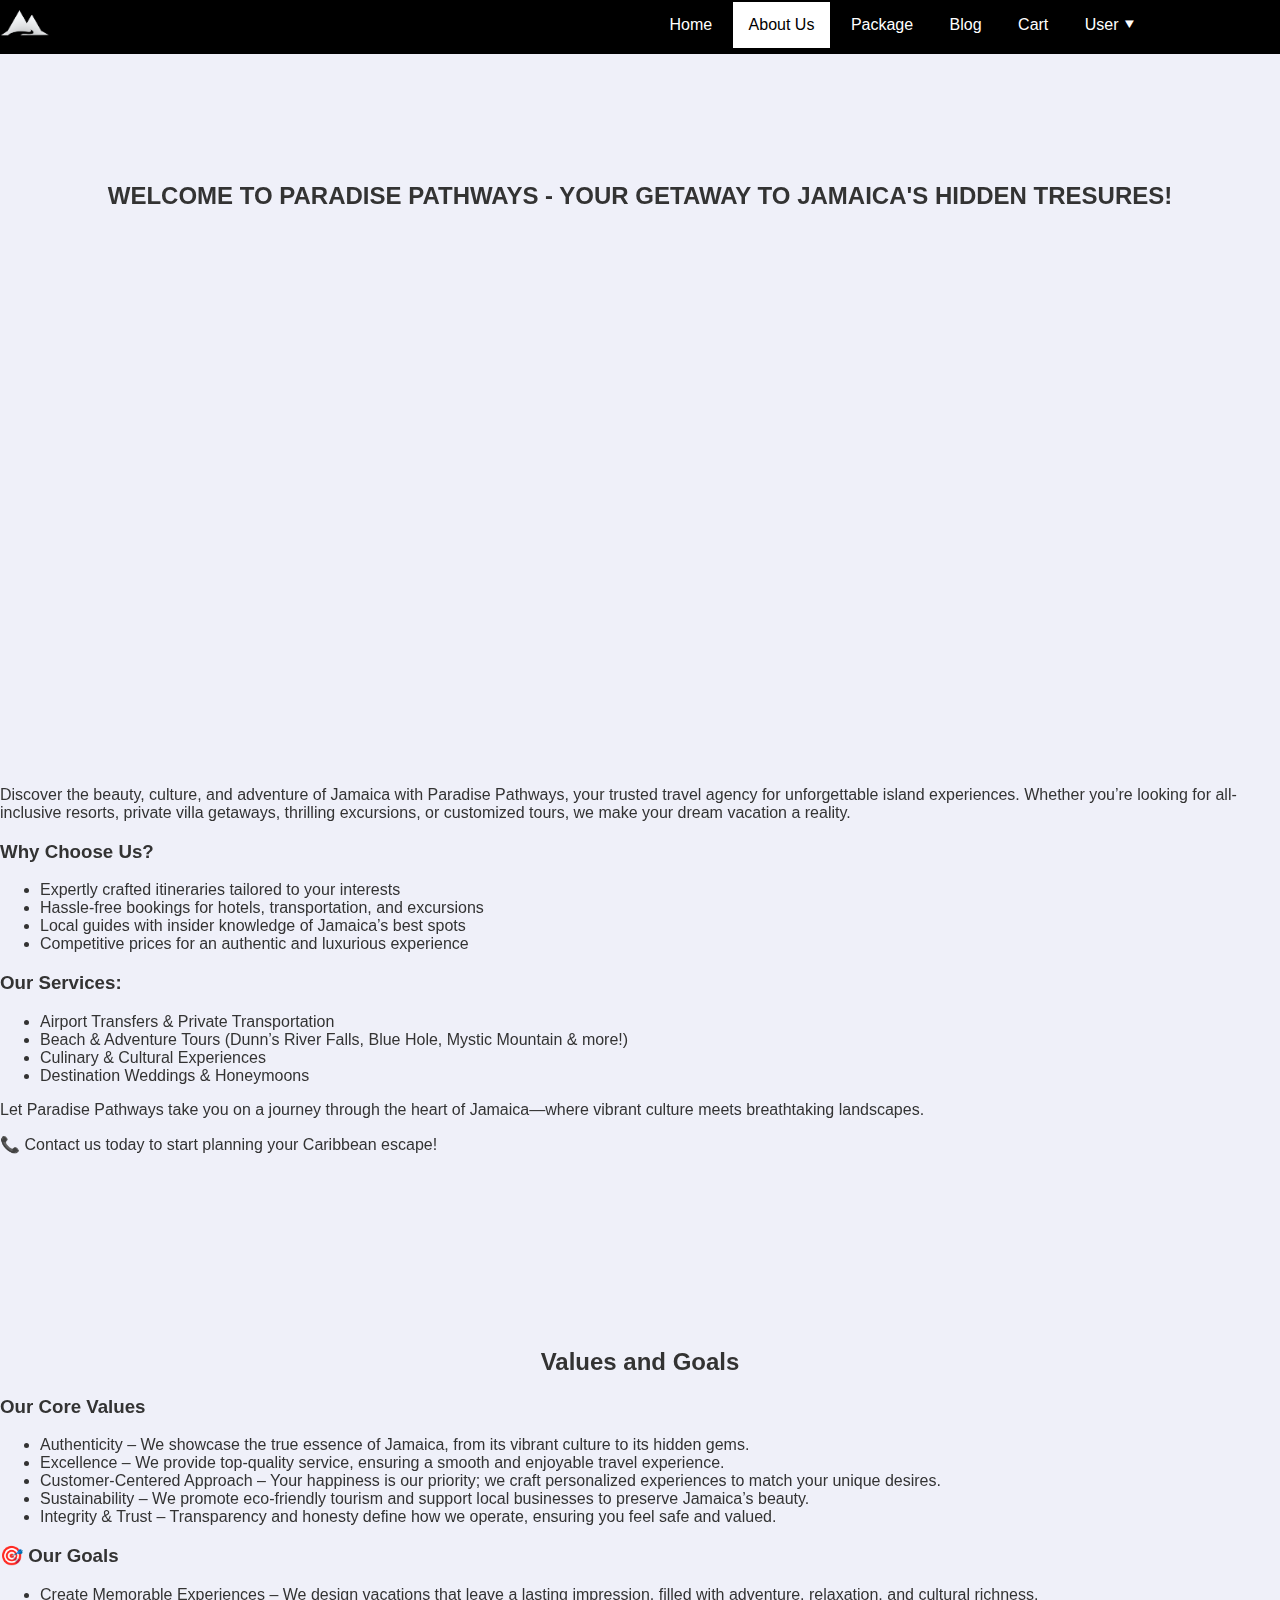
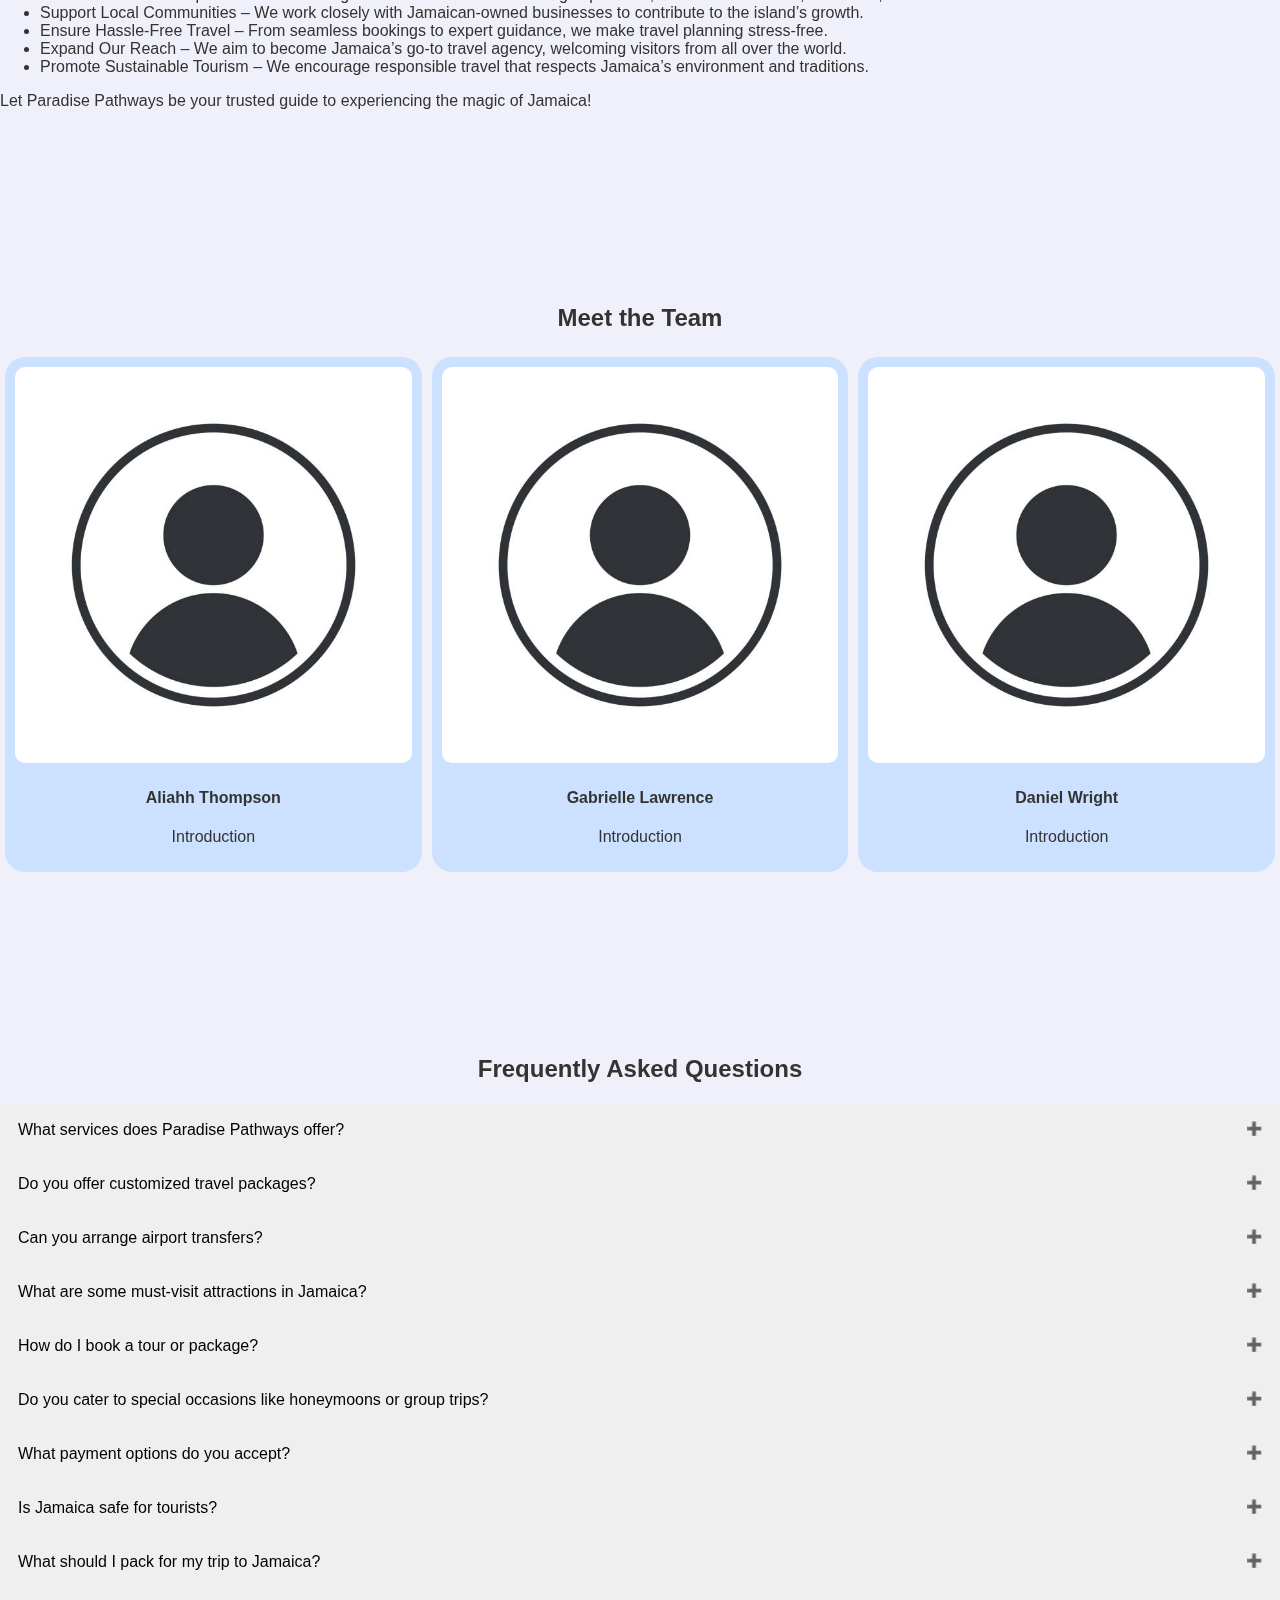
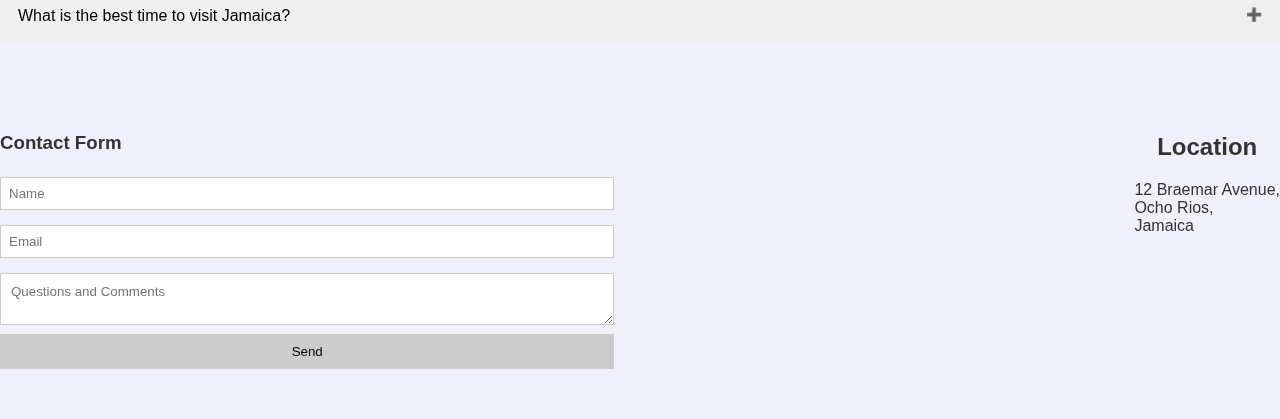
==== about.html @ 6d50ff4e "content on all pages, updated navbar, pages are interavtive with window size" ====
<!DOCTYPE html>
<html>
    <head>
        <meta charset="UTF-8">
        <meta name="viewport" 
            content="width=device-width, initial-scale=1.0">
            <link rel="stylesheet" href="style.css">
       <title>Paradise Pathways</title> 
       <link rel="icon" href="img/icon.png">
    </head>

    <body>
        <script src="script.js"></script>
        <header>
            <!--header containing logo, navbar and dropdown menu for user options-->
            <div class="navtop">
                <div class="logo">
                    <a href="index.html"><img src="img/Paradise Pathways Logo.png" width="50px"></a>
                </div>
                <button class="menu-btn">&#8801;</button>

                <nav class="navbar" id="barNav">
                    <ul class="nav-links">
                        <li><a href="index.html">Home</a></li>
                        <li><a class="current" href="about.html">About Us</a></li>
                        <li><a href="package.html">Package</a></li>
                        <li><a href="blog.html">Blog</a></li>
                        <li><a href="cart.html">Cart</a></li>
                        
                        <li><div class="dropdown">
                                <button class="dropbtn">User &#11206;</button>
                            <div class="dropdown-content">
                                <a href="sign-up.html">Sign In</a>
                                <a href="login.html">Log In</a> 
                            </div>
                        </li> 
                    </ul>
                </nav>
            </div>  
        </header>
        <main class="about-content">
            <section class="intro">
                <h2>WELCOME TO PARADISE PATHWAYS - YOUR GETAWAY TO JAMAICA'S HIDDEN TRESURES!</h2>
                
                <div class="video-background">
                    <iframe 
                        src="https://www.youtube.com/embed/zqmk7B_bLt4?autoplay=1&mute=1&loop=1&playlist=zqmk7B_bLt4" 
                        frameborder="0"
                        allow="autoplay">
                    </iframe>
                </div>
                
                <div class="about">
                        <p>Discover the beauty, culture, and adventure of Jamaica with Paradise Pathways, 
                            your trusted travel agency for unforgettable island experiences. 
                            Whether you’re looking for all-inclusive resorts, private villa 
                            getaways, thrilling excursions, or customized tours, we make your 
                            dream vacation a reality.</p>

                        <h3>Why Choose Us?</h3>
                        <ul>
                            <li>Expertly crafted itineraries tailored to your interests</li>
                            <li>Hassle-free bookings for hotels, transportation, and excursions</li>
                            <li>Local guides with insider knowledge of Jamaica’s best spots</li>
                            <li>Competitive prices for an authentic and luxurious experience</li>
                        </ul>

                        <h3>Our Services:</h3>
                        <ul>
                            <li>Airport Transfers & Private Transportation</li>
                            <li>Beach & Adventure Tours (Dunn’s River Falls, Blue Hole, Mystic Mountain & more!)</li>
                            <li>Culinary & Cultural Experiences</li>
                            <li>Destination Weddings & Honeymoons</li>
                        </ul>
                        
                        <p>Let Paradise Pathways take you on a journey through the heart of Jamaica—where vibrant 
                            culture meets breathtaking landscapes.</p>
                        
                        <p>📞 Contact us today to start planning your Caribbean escape!</p>
                </div> 
            </section>

            <section class="values">
                <div class="title">
                    <h2>Values and Goals</h2>
                </div>
                <div class="val-goals">
                        <h3>Our Core Values</h3>
                        <ul>
                            <li>Authenticity – We showcase the true essence of Jamaica, from its vibrant culture to its hidden gems.</li>
                            <li>Excellence – We provide top-quality service, ensuring a smooth and enjoyable travel experience.</li>
                            <li>Customer-Centered Approach – Your happiness is our priority; we craft personalized experiences to match your unique desires.</li>
                            <li>Sustainability – We promote eco-friendly tourism and support local businesses to preserve Jamaica’s beauty.</li>
                            <li>Integrity & Trust – Transparency and honesty define how we operate, ensuring you feel safe and valued.</li>
                        </ul>

                        <h3>🎯 Our Goals</h3>
                        <ul>
                            <li>Create Memorable Experiences – We design vacations that leave a lasting impression, filled with adventure, relaxation, and cultural richness.</li>
                            <li>Support Local Communities – We work closely with Jamaican-owned businesses to contribute to the island’s growth.</li>
                            <li>Ensure Hassle-Free Travel – From seamless bookings to expert guidance, we make travel planning stress-free.</li>
                            <li>Expand Our Reach – We aim to become Jamaica’s go-to travel agency, welcoming visitors from all over the world.</li>
                            <li>Promote Sustainable Tourism – We encourage responsible travel that respects Jamaica’s environment and traditions.</li>
                        </ul>
                        <p>Let Paradise Pathways be your trusted guide to experiencing the magic of Jamaica!</p>        
                </div>
            </section>

            <section class="members">
                <div class="title">
                    <h2>Meet the Team</h2>
                </div>
                <div class="team-members">
                    <div class="member">
                        <img src="img/profile.jpg" alt="Aliahh">
                        <div> 
                            <h4>Aliahh Thompson</h4>
                            <p>Introduction</p>
                        </div>
                    </div>
                    <div class="member">
                        <img src="img/profile.jpg" alt="Gabrielle">
                        <div> 
                            <h4>Gabrielle Lawrence</h4>
                            <p>Introduction</p>
                        </div>
                    </div>
                    <div class="member">
                        <img src="img/profile.jpg" alt="Daniel">
                        <div> 
                            <h4>Daniel Wright</h4>
                            <p>Introduction</p>
                        </div>
                    </div>
                </div>
            </section>
           
            <section class="faq">
                <div class="title">
                    <h2>Frequently Asked Questions</h2>
                </div>
                <div>
                    <button class="question">What services does Paradise Pathways offer?</button>
                    <div class="answer">
                        <p>We provide complete travel planning services, including:<br>
                            ✔ Flight & accommodation bookings<br>
                            ✔ Airport transfers & private transportation<br>
                            ✔ Guided tours & excursions<br>
                            ✔ Customized vacation packages<br>
                            ✔ Destination weddings & honeymoon planning
                        </p>
                    </div>
            
                    <button class="question">Do you offer customized travel packages?</button>
                    <div class="answer">
                        <p>Yes! We specialize in personalized itineraries tailored to your interests, budget, and schedule.</p>
                    </div>
            
                    <button class="question">Can you arrange airport transfers?</button>
                    <div class="answer">
                        <p>Absolutely! We offer reliable and comfortable airport transfers to and from your hotel.</p>
                    </div>
                
                    <button class="question">What are some must-visit attractions in Jamaica?</button>
                    <div class="answer">
                        <p>
                            Some of our top recommendations include:<br>
                            🏝 Dunn’s River Falls: Climb the famous waterfall in Ocho Rios.<br>
                            🌊 Blue Hole: A hidden paradise with waterfalls and natural pools.<br>
                            🚠 Mystic Mountain: Adventure park with zip-lining and bobsled rides.<br>
                            🏖 Negril’s Seven Mile Beach: Relax on one of the Caribbean’s best beaches.<br>
                            🍽 Local Food Tours: Taste authentic Jamaican dishes like jerk chicken and patties.

                        </p>
                    </div>
                
                    <button class="question">How do I book a tour or package?</button>
                    <div class="answer">
                        <p>
                            Booking is easy! You can:<br>
                            📞 Call us directly<br>
                            📧 Email us with your request<br>
                            💻 Use our online booking system on our website

                        </p>
                    </div>
                
                    <button class="question">Do you cater to special occasions like honeymoons or group trips?</button>
                    <div class="answer">
                        <p>
                            Yes! Whether it’s a honeymoon, anniversary, family vacation, or a group getaway, 
                            we’ll plan a seamless and unforgettable trip for you.
                        </p>
                    </div>
                
                    <button class="question">What payment options do you accept?</button>
                    <div class="answer">
                        <p>
                            We accept major credit cards, PayPal, and bank transfers. Payment plans may be available for certain bookings.
                        </p>
                    </div>
             
                    <button class="question">Is Jamaica safe for tourists?</button>
                    <div class="answer">
                        <p>
                            Yes, Jamaica is a popular tourist destination with welcoming locals. We prioritize your safety by working with trusted guides, drivers, and accommodations.
                        </p>
                    </div>
                
                    <button class="question">What should I pack for my trip to Jamaica?</button>
                    <div class="answer">
                        <p>
                            🌞 Light, breathable clothing<br>
                            🩴 Comfortable sandals or water shoes for excursions<br>
                            🕶 Sunglasses & sunscreen<br>
                            📸 Camera to capture the beautiful scenery<br>
                            💵 Small cash for local vendors & tips

                        </p>
                    </div>
                
                    <button class="question">What is the best time to visit Jamaica?</button>
                    <div class="answer">
                        <p>
                            Jamaica is great year-round! The peak travel season is from December to April, 
                            with warm, sunny weather. For fewer crowds and better deals, visit between May 
                            and November.
                        </p>
                    </div>
                </div>

            </section>

            <section class="contact">
                <div class="contact-form">
                    <h3>Contact Form</h3>
                    <input type="text" placeholder="Name">
                    <input type="email" placeholder="Email">
                    <textarea placeholder="Questions and Comments"></textarea>
                    <button>Send</button>
                </div>
                
                <div class="title">
                    <h2>Location</h2>
                    <p>12 Braemar Avenue,<br>Ocho Rios,<br>Jamaica</p>
                </div>
            </section>
        </main>
    </body>
</html>
---- style.css ----
*{
    font-family: Arial, sans-serif;
    box-sizing: border-box;
}

h2{
    text-align: center;
}

body{
    background-color: rgb(239, 240, 249);
    color: #333;
    margin: 0;
    padding: 0;
}

.navtop{
    display: flex;
    justify-content: space-between;
    align-items: center;
    background-color: rgb(0, 0, 0);
    height: 6vh;
}

/*navbar*/
.menu-btn{
    display: none; 
}

.navbar{
    display: flex;
    margin-right: 10%;
}

.navbar li{
    display: inline-block;
}

.navbar a {
    float: left;
    font-size: 16px;
    color: white;
    text-align: center;
    padding: 14px 16px;
    text-decoration: none;
}
  
.nav-links a.current{
    background-color: rgb(255, 255, 255);
    color: black;
} 

.dropdown {
    overflow: hidden;
}
  
.dropdown .dropbtn {
    font-size: 16px;  
    border: none;
    outline: none;
    color: white;
    padding: 14px 16px;
    background-color: inherit;
    font-family: inherit;
    margin: 0;
}
  
.navbar a:hover, .dropdown:hover .dropbtn {
    background-color: rgb(255, 255, 255);
    color: black;
}

.dropbtn:hover{
    cursor: pointer;
}
  
.dropdown-content {
    display: none;
    position: absolute;
    background-color: #f9f9f9;
    box-shadow: 0px 8px 16px 0px rgba(0,0,0,0.2);
    z-index: 1;
}
  
.dropdown-content a {
    float: none;
    color: black;
    padding: 12px 16px;
    text-decoration: none;
    display: block;
    text-align: left;
}
  
.dropdown-content a:hover {
    background-color: #ddd;
}
  
.dropdown:hover .dropdown-content {
    display: block;
}

.hero{
    background: url("img/beach.jpg");
    width: 100%;
    height: 94vh;
    background-repeat: no-repeat;
    background-position: center;
    background-size: cover;
    overflow: hidden;
    position: relative;
}
   
.hero-text{
    text-align: center;
    position: absolute;
    top: 50%;
    left: 50%;
    transform: translate(-50%,-50%);
    color: rgb(255, 254, 234);
    background: rgba(0, 0, 0, 0.3);
    border-radius: 20px;
    padding: 50px 50px;
    box-shadow: 0 4px 8px 0 rgba(0, 0, 0, 0.2) , 0 6px 20px 0 rgba(0, 0, 0, 0.19);
    backdrop-filter: blur(3px);
}

.btn{
    font-size: 16px;
    border: none;
    border-radius: 5px;
    padding: 10px 16px;
    cursor: pointer;
    background-color: rgb(255, 221, 0);
    color: rgb(0, 0, 0);
    box-shadow: 0 6px #a27464;
}

.btn:active{
    background-color: #eca520;
    box-shadow: 0 5px #3d495b;
    transform: translateY(4px);
}

section{
    margin-top: 10%;
    padding-bottom: 50px;

}


.feature-image{
    position: relative;
}

.feature-desc{
    position: absolute;
    bottom: 5%;
    left: 10%;
    color: rgb(255, 254, 234);
    background: rgba(0, 0, 0, 0.5);
    border-radius: 20px;
    padding: 50px 50px;
    box-shadow: 0 4px 8px 0 rgba(0, 0, 0, 0.2) , 0 6px 20px 0 rgba(0, 0, 0, 0.19);
    backdrop-filter: blur(3px);
}


/* Slideshow container */
.slide{
    position: relative;
}

.package-img{
    overflow: hidden;
}

.prev, .next {
  cursor: pointer;
  position: absolute;
  top: 50%;
  width: auto;
  padding: 16px;
  margin-top: -22px;
  color: white;
  font-weight: bold;
  font-size: 18px;
  transition: 0.2s ease;
  border-radius: 0 3px 3px 0;
  user-select: none;
}

.next {
  right: 0;
  border-radius: 3px 0 0 3px;
}

.prev:hover, .next:hover {
  background-color: rgba(0,0,0,0.8);
}

.desc {
  color: #f2f2f2;
  font-size: 16px;
  position: absolute;
  bottom: 20%;
  width: 100%;
  background-color: rgba(0, 0, 0, 0.3);
  backdrop-filter: blur(3px);
  padding: 10px 10px;
  text-align: center;
}

.numbertext {
  color: #ffffff;
  font-size: 20px;
  padding: 8px 12px;
  position: absolute;
  top: 10%;
}

.dot {
  cursor: pointer;
  height: 15px;
  width: 15px;
  margin: 0 2px;
  background-color: #bbb;
  border-radius: 50%;
  display: inline-block;
  transition: background-color 0.6s ease;
}

.dot:hover {
  background-color: #717171;
}

.explore-more{
    float: right;
    padding-right: 5%;
}

footer{
    background-color: black;
    color: white;
}

.topfooter{
    display: flex;
    justify-content: space-around;
    padding: 10px 10px;
}

.social-media h3{
    text-align: center;
}
.social-media img{
    padding: 5px 5px;
}

.copyright{
    padding: 10px 10px;
    text-align: center;
    width: 100%;
    border:1px solid rgb(85, 85, 85);
}

.fade {
  animation-name: fade;
  animation-duration: 1.5s;
}

.video-background {
    position: relative;
    top: 0;
    left: 0;
    width: 100vw;
    height: 60vh;
    overflow: hidden;
    z-index: -1;
}

.video-background iframe {
    position: absolute;
    top: 50%;
    left: 50%;
    width: 100vw;
    height: 56.25vw; /* 16:9 aspect ratio */
    min-height: 100vh;
    min-width: 177.77vh;
    transform: translate(-50%, -50%);
    pointer-events: none; /* Prevent user interaction */
}

.question {
    font-size: 16px;
    background-color: none;
    color: #000000;
    cursor: pointer;
    padding: 18px;
    width: 100%;
    text-align: left;
    border: none;
    outline: none;
    transition: 0.4s;
}

.question.active, .question:hover {
    background-color: #dddbdb;
}

.question:after {
    content: '\02795'; 
    font-size: 13px;
    float: right;
    margin-left: 5px;
}

.question.active:after {
content: "\2796";
}

.answer {
    background-color: white;
    font-size: 16px;
    max-height: 0;
    overflow: hidden;
    transition: max-height 0.3s ease-out;
    padding: 0 18px;
}

.answer.open {
    max-height: 300px;
    padding: 18px;
}

.team-members{
    display: flex;
    justify-content: space-between;
}

.member {
    background: #cce0ff;
    padding: 10px;
    margin: 5px;
    text-align: center;
    border-radius: 20px;
}

.member img {
    width: 100%;
    border-radius: 10px;
}

.contact {
    display: flex;
    justify-content: space-between;
    margin-top: 20px;
}

.contact-form, .location {
    width: 48%;
}

.contact-form input, .contact-form textarea {
    width: 100%;
    margin: 5px 0;
    padding: 10px;
    border: 1px solid #ccc;
}

.contact-form button {
    width: 100%;
    padding: 10px;
    background: #ccc;
    border: none;
    cursor: pointer;
}

.search {
    text-align: center;
    padding: 20px;
}

.search input {
    width: 60%;
    padding: 10px;
}

.content {
    display: flex;
    width: 80%;
    margin: 20px auto;
}

.content1 {
    display: flex;
    width: 90%;
    margin: 20px auto;
}

.sort {
    width: 20%;
    background: #fff;
    padding: 20px;
}

.sort ul {
    list-style: none;
    padding: 0;
}

.sort ul li {
    margin: 10px 0;
}

.packages {
    width: 80%;
    padding: 20px;
}

.packages1 {
    width: 60%;
    padding: 20px;
}

.package-grid {
    display: grid;
    grid-template-columns: repeat(3, 1fr);
    gap: 20px;
    padding: 20px 0;
}

.package-grid1 {
    display: grid;
    grid-template-columns: repeat(2, 1fr);
    gap: 20px;
}

.package-item {
    background: #cce0ff;
    padding: 10px;
    text-align: center;
}

.package-item img {
    width: 100%;
    max-width: 150px;
}

.cart {
    width: 20%;
    background: #fff;
    padding: 20px;
}

.cart ul {
    list-style: none;
    padding: 0;
}

.cart ul li {
    margin: 10px 0;
}

.cart p {
    font-weight: bold;
    margin: 5px 0;
}

.tabs {
    display: flex;
    border-bottom: 2px solid #ccc;
    margin-bottom: 10px;
}

.tabs a {
    padding: 10px 20px;
    text-decoration: none;
    color: #000;
    font-weight: bold;
    border: 1px solid #ccc;
    border-bottom: none;
    background: #eee;
}

.tabs a.active {
    background: #fff;
    border-top: 3px solid #000;
}

/* Cart Table */
.cart table {
    width: 100%;
    border-collapse: collapse;
    background: #fff;
}

.cart th, .cart td {
    padding: 15px;
    text-align: left;
    border: 1px solid #ddd;
}

.cart img {
    width: 80px;
    height: auto;
    border: 2px solid #000;
}

.qty-btn {
    background: #ccc;
    border: none;
    padding: 5px 10px;
    cursor: pointer;
}

/* Remove Button */
.remove-btn {
    background: #ff5b5b;
    color: white;
    border: none;
    padding: 8px;
    cursor: pointer;
}

.remove-btn:hover {
    background: #cc0000;
}

/* Recommended Products */
.recommended {
    background: #cce0ff;
    padding: 20px;
    margin-top: 20px;
}

.recommended-items {
    display: flex;
    gap: 10px;
}

.recommended-items img {
    width: 100px;
    border: 2px solid #000;
}

/* Checkout Section */
.checkout {
    text-align: right;
    margin-top: 20px;
}

.checkout-btn {
    padding: 10px 20px;
    background: #008CBA;
    color: white;
    border: none;
    cursor: pointer;
}

.checkout-btn:hover {
    background: #005f7b;
}

/* Past Purchases */
.past-purchases {
    background: #ddd;
    padding: 20px;
    margin-top: 20px;
}

/* Billing Section */
.billing {
    display: flex;
    justify-content: space-between;
    background: #fff;
    padding: 20px;
    margin-top: 20px;
}

.billing-info, .payment-method {
    width: 48%;
}

.billing-info input, .payment-method input {
    display: block;
    width: 100%;
    padding: 8px;
    margin: 5px 0;
}

.payment-options {
    display: flex;
    gap: 10px;
    margin: 10px 0;
}

/* Continue Button */
.continue-btn {
    padding: 10px 20px;
    background: #28a745;
    color: white;
    border: none;
    cursor: pointer;
    margin-top: 10px;
}

.continue-btn:hover {
    background: #1e7a33;
}

.form-container {
    background: white;
    padding: 20px;
    border: 2px solid #ccc;
    width: 300px;
    margin-bottom: 20px;
}

.form-container h3 {
    margin-top: 0;
}

/* Form Inputs */
input[type="text"], 
input[type="email"], 
input[type="password"] {
    width: 100%;
    padding: 8px;
    margin: 5px 0 10px;
    border: 1px solid #ccc;
}

/* Forgot Password Link */
.forgot-link {
    display: block;
    margin-bottom: 10px;
    font-size: 14px;
    color: #007BFF;
    text-decoration: none;
}

.forgot-link:hover {
    text-decoration: underline;
}

/* Remember Me */
.remember-me {
    display: flex;
    align-items: center;
    margin-bottom: 10px;
}

.remember-me input {
    margin-right: 5px;
}

/* Button */
.form-button {
    width: 100%;
    padding: 8px;
    background: #007BFF;
    color: white;
    border: none;
    cursor: pointer;
}

.form-button:hover {
    background: #0056b3;
}

/* Name Fields */
.name-fields {
    display: flex;
    justify-content: space-between;
}

.name-fields div {
    width: 48%;
}

/* Terms and Conditions */
.terms {
    font-size: 12px;
    margin: 10px 0;
}

.terms a {
    color: #007BFF;
    text-decoration: none;
}

.terms a:hover {
    text-decoration: underline;
}

  
@media(min-width:1000px){
    .top-packages {
    display: flex;
    flex-direction: column;
    justify-content: center; 
    align-items: center;
    overflow: hidden; 
}

.package-img {
    max-height: 95vh; 
    width: auto; 
    border-radius: 2.5%;
}
}
@media(max-width: 650px){
    .hero-text, .feature-desc{
        padding: 20px 10px;
    }

    .nav-links{
        display: none;
        flex-direction: column;
        position: absolute;
        background-color: black;
        padding: 0;
        left: 0;
        width: 100%;
        text-align: center;
        z-index: 1;
    }

    .dropdown-content{
        width: 100%;
    }

    .nav-links a, .nav-links a:hover, .nav-links button {
        float: none;
        width: 100%;
        display: block;
        text-align: left;
    }

    
    .nav-links.active{
        display: flex;
        
    }

    .nav-links li{
        display: block;
        padding: 5px 0;
    }

    .menu-btn{
        position: absolute;
        right: 0;
        top: 0;
        display: block;
        background: none;
        border: none;
        color: white;
        font-size: 30px;
        cursor: pointer;  
    }

    .team-members {
        flex-direction: column;
        align-items: center;
    }
    .contact {
        flex-direction: column;
        align-items: center;
    }
    
    .content, .content1 {
        flex-direction: column;
    }
    .sort, .cart {
        width: 100%;
    }
    .packages, .packages1 {
        width: 100%;
    }
    .package-grid, .package-grid1 {
        grid-template-columns: repeat(2, 1fr);
    }

    .cart table {
        display: block;
        overflow-x: auto;
    }

    .billing {
        flex-direction: column;
    }

    .billing-info, .payment-method {
        width: 100%;
    }

}

@keyframes fade{
    from{opacity: .5;}
    to{opacity: 1;}
}
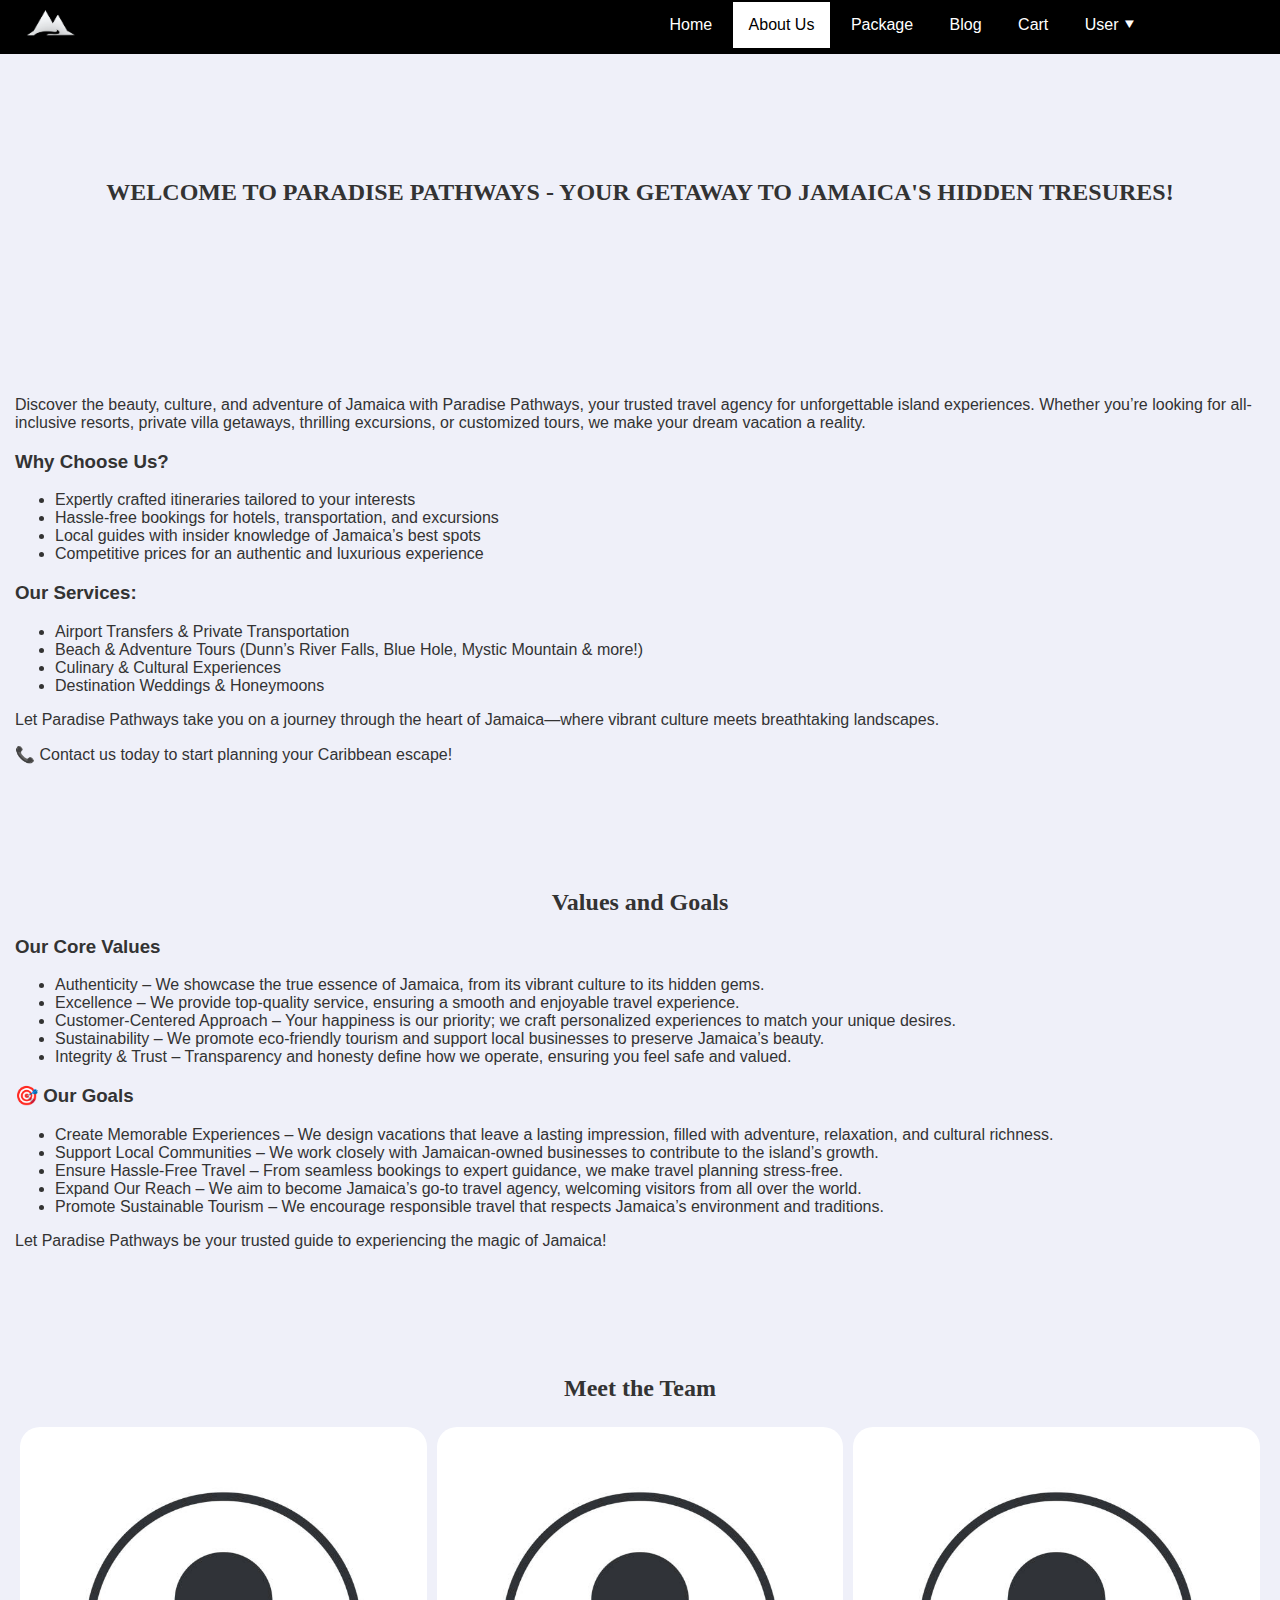
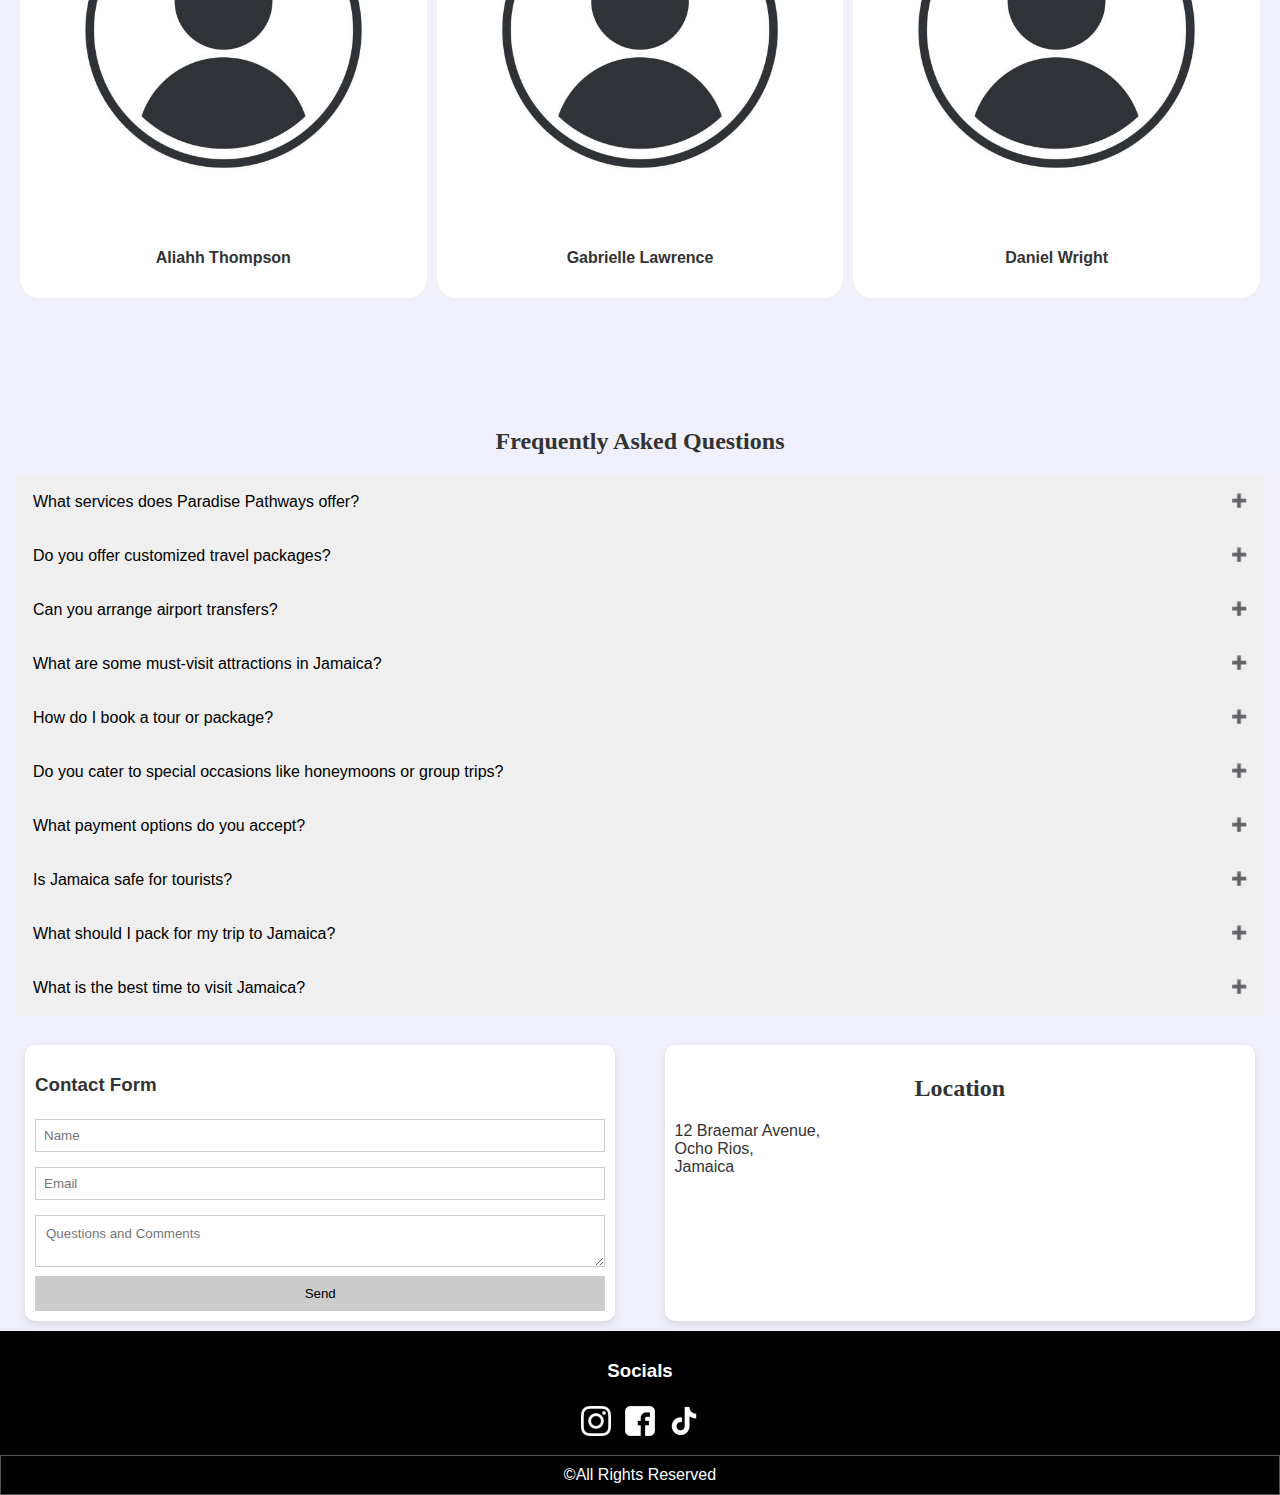
==== commit 0e6a53fd: "refined pages and added tables" ====
--- a/about.html
+++ b/about.html
@@ -43,11 +43,9 @@
                 <h2>WELCOME TO PARADISE PATHWAYS - YOUR GETAWAY TO JAMAICA'S HIDDEN TRESURES!</h2>
                 
                 <div class="video-background">
-                    <iframe 
-                        src="https://www.youtube.com/embed/zqmk7B_bLt4?autoplay=1&mute=1&loop=1&playlist=zqmk7B_bLt4" 
-                        frameborder="0"
-                        allow="autoplay">
-                    </iframe>
+                    <video width="100%" height="auto" autoplay muted>
+                        <source src="img/Guide.mp4" type="video/mp4">
+                    </video>
                 </div>
                 
                 <div class="about">
@@ -115,21 +113,18 @@
                         <img src="img/profile.jpg" alt="Aliahh">
                         <div> 
                             <h4>Aliahh Thompson</h4>
-                            <p>Introduction</p>
                         </div>
                     </div>
                     <div class="member">
                         <img src="img/profile.jpg" alt="Gabrielle">
                         <div> 
                             <h4>Gabrielle Lawrence</h4>
-                            <p>Introduction</p>
                         </div>
                     </div>
                     <div class="member">
                         <img src="img/profile.jpg" alt="Daniel">
                         <div> 
                             <h4>Daniel Wright</h4>
-                            <p>Introduction</p>
                         </div>
                     </div>
                 </div>
@@ -240,11 +235,23 @@
                     <button>Send</button>
                 </div>
                 
-                <div class="title">
+                <div class="location">
                     <h2>Location</h2>
                     <p>12 Braemar Avenue,<br>Ocho Rios,<br>Jamaica</p>
                 </div>
             </section>
         </main>
+        <footer>
+            <div class="topfooter">
+                <div class="social-media">
+                    <h3>Socials</h3>
+                    <a href="https://www.instagram.com/"><img src="img/insta.png" alt="Instagram"></a>
+                    <a href="https://www.facebook.com/"><img src="img/fb.png" alt="Facebook"></a>
+                    <a href="https://www.tiktok.com/"><img src="img/tt.png" alt="Tiktok"></a> 
+                </div>
+            </div>
+    
+            <div class="copyright"> &copy;All Rights Reserved</div>
+        </footer>
     </body>
 </html>--- a/style.css
+++ b/style.css
@@ -3,8 +3,9 @@
     box-sizing: border-box;
 }
 
-h2{
-    text-align: center;
+h1,h2{
+    text-align: center;
+    font-family: Georgia, 'Times New Roman', Times, serif;
 }
 
 body{
@@ -14,6 +15,10 @@
     padding: 0;
 }
 
+.logo{
+    margin-left: 2%;
+}
+
 .navtop{
     display: flex;
     justify-content: space-between;
@@ -45,7 +50,7 @@
     text-decoration: none;
 }
   
-.nav-links a.current{
+.nav-links a.current {
     background-color: rgb(255, 255, 255);
     color: black;
 } 
@@ -125,10 +130,11 @@
 }
 
 .btn{
-    font-size: 16px;
+    font-size: 12px;
+    font-weight: bold;
     border: none;
     border-radius: 5px;
-    padding: 10px 16px;
+    padding: 10px 10px;
     cursor: pointer;
     background-color: rgb(255, 221, 0);
     color: rgb(0, 0, 0);
@@ -143,27 +149,28 @@
 
 section{
     margin-top: 10%;
-    padding-bottom: 50px;
-
-}
-
+}
+
+.featured{
+    position: relative;
+}
 
 .feature-image{
-    position: relative;
+    width: 100%;
 }
 
 .feature-desc{
     position: absolute;
+    text-align: center;
     bottom: 5%;
     left: 10%;
     color: rgb(255, 254, 234);
     background: rgba(0, 0, 0, 0.5);
     border-radius: 20px;
-    padding: 50px 50px;
+    padding: 10px 10px;
     box-shadow: 0 4px 8px 0 rgba(0, 0, 0, 0.2) , 0 6px 20px 0 rgba(0, 0, 0, 0.19);
     backdrop-filter: blur(3px);
 }
-
 
 /* Slideshow container */
 .slide{
@@ -233,9 +240,20 @@
   background-color: #717171;
 }
 
-.explore-more{
-    float: right;
-    padding-right: 5%;
+.testimonial{
+    display: grid;
+    grid-template-columns: repeat(auto-fit, minmax(280px, 1fr));
+    gap: 20px;
+    padding: 40px;
+    justify-content: center;
+}
+
+.testimonial p{
+    background: white;
+    border-radius: 12px;
+    overflow: hidden;
+    box-shadow: 0 4px 8px rgba(0, 0, 0, 0.1);
+    padding: 15px 10px;
 }
 
 footer{
@@ -268,26 +286,13 @@
   animation-duration: 1.5s;
 }
 
-.video-background {
-    position: relative;
-    top: 0;
-    left: 0;
-    width: 100vw;
-    height: 60vh;
-    overflow: hidden;
-    z-index: -1;
-}
-
-.video-background iframe {
-    position: absolute;
-    top: 50%;
-    left: 50%;
-    width: 100vw;
-    height: 56.25vw; /* 16:9 aspect ratio */
-    min-height: 100vh;
-    min-width: 177.77vh;
-    transform: translate(-50%, -50%);
-    pointer-events: none; /* Prevent user interaction */
+.about-content{
+    margin-left: 15px;
+    margin-right: 15px;
+}
+
+.intro video{
+    border-radius: 20px;
 }
 
 .question {
@@ -315,7 +320,7 @@
 }
 
 .question.active:after {
-content: "\2796";
+    content: "\2796";
 }
 
 .answer {
@@ -338,7 +343,7 @@
 }
 
 .member {
-    background: #cce0ff;
+    background: #ffffff;
     padding: 10px;
     margin: 5px;
     text-align: center;
@@ -354,10 +359,15 @@
     display: flex;
     justify-content: space-between;
     margin-top: 20px;
+    padding: 10px 10px;
 }
 
 .contact-form, .location {
     width: 48%;
+    background-color: white;
+    padding: 10px 10px;
+    border-radius: 10px;
+    box-shadow: 0 4px 8px rgba(0, 0, 0, 0.1);
 }
 
 .contact-form input, .contact-form textarea {
@@ -373,239 +383,6 @@
     background: #ccc;
     border: none;
     cursor: pointer;
-}
-
-.search {
-    text-align: center;
-    padding: 20px;
-}
-
-.search input {
-    width: 60%;
-    padding: 10px;
-}
-
-.content {
-    display: flex;
-    width: 80%;
-    margin: 20px auto;
-}
-
-.content1 {
-    display: flex;
-    width: 90%;
-    margin: 20px auto;
-}
-
-.sort {
-    width: 20%;
-    background: #fff;
-    padding: 20px;
-}
-
-.sort ul {
-    list-style: none;
-    padding: 0;
-}
-
-.sort ul li {
-    margin: 10px 0;
-}
-
-.packages {
-    width: 80%;
-    padding: 20px;
-}
-
-.packages1 {
-    width: 60%;
-    padding: 20px;
-}
-
-.package-grid {
-    display: grid;
-    grid-template-columns: repeat(3, 1fr);
-    gap: 20px;
-    padding: 20px 0;
-}
-
-.package-grid1 {
-    display: grid;
-    grid-template-columns: repeat(2, 1fr);
-    gap: 20px;
-}
-
-.package-item {
-    background: #cce0ff;
-    padding: 10px;
-    text-align: center;
-}
-
-.package-item img {
-    width: 100%;
-    max-width: 150px;
-}
-
-.cart {
-    width: 20%;
-    background: #fff;
-    padding: 20px;
-}
-
-.cart ul {
-    list-style: none;
-    padding: 0;
-}
-
-.cart ul li {
-    margin: 10px 0;
-}
-
-.cart p {
-    font-weight: bold;
-    margin: 5px 0;
-}
-
-.tabs {
-    display: flex;
-    border-bottom: 2px solid #ccc;
-    margin-bottom: 10px;
-}
-
-.tabs a {
-    padding: 10px 20px;
-    text-decoration: none;
-    color: #000;
-    font-weight: bold;
-    border: 1px solid #ccc;
-    border-bottom: none;
-    background: #eee;
-}
-
-.tabs a.active {
-    background: #fff;
-    border-top: 3px solid #000;
-}
-
-/* Cart Table */
-.cart table {
-    width: 100%;
-    border-collapse: collapse;
-    background: #fff;
-}
-
-.cart th, .cart td {
-    padding: 15px;
-    text-align: left;
-    border: 1px solid #ddd;
-}
-
-.cart img {
-    width: 80px;
-    height: auto;
-    border: 2px solid #000;
-}
-
-.qty-btn {
-    background: #ccc;
-    border: none;
-    padding: 5px 10px;
-    cursor: pointer;
-}
-
-/* Remove Button */
-.remove-btn {
-    background: #ff5b5b;
-    color: white;
-    border: none;
-    padding: 8px;
-    cursor: pointer;
-}
-
-.remove-btn:hover {
-    background: #cc0000;
-}
-
-/* Recommended Products */
-.recommended {
-    background: #cce0ff;
-    padding: 20px;
-    margin-top: 20px;
-}
-
-.recommended-items {
-    display: flex;
-    gap: 10px;
-}
-
-.recommended-items img {
-    width: 100px;
-    border: 2px solid #000;
-}
-
-/* Checkout Section */
-.checkout {
-    text-align: right;
-    margin-top: 20px;
-}
-
-.checkout-btn {
-    padding: 10px 20px;
-    background: #008CBA;
-    color: white;
-    border: none;
-    cursor: pointer;
-}
-
-.checkout-btn:hover {
-    background: #005f7b;
-}
-
-/* Past Purchases */
-.past-purchases {
-    background: #ddd;
-    padding: 20px;
-    margin-top: 20px;
-}
-
-/* Billing Section */
-.billing {
-    display: flex;
-    justify-content: space-between;
-    background: #fff;
-    padding: 20px;
-    margin-top: 20px;
-}
-
-.billing-info, .payment-method {
-    width: 48%;
-}
-
-.billing-info input, .payment-method input {
-    display: block;
-    width: 100%;
-    padding: 8px;
-    margin: 5px 0;
-}
-
-.payment-options {
-    display: flex;
-    gap: 10px;
-    margin: 10px 0;
-}
-
-/* Continue Button */
-.continue-btn {
-    padding: 10px 20px;
-    background: #28a745;
-    color: white;
-    border: none;
-    cursor: pointer;
-    margin-top: 10px;
-}
-
-.continue-btn:hover {
-    background: #1e7a33;
 }
 
 .form-container {
@@ -614,6 +391,7 @@
     border: 2px solid #ccc;
     width: 300px;
     margin-bottom: 20px;
+    
 }
 
 .form-container h3 {
@@ -711,7 +489,8 @@
 }
 @media(max-width: 650px){
     .hero-text, .feature-desc{
-        padding: 20px 10px;
+        padding: 5px 5px;
+        
     }
 
     .nav-links{
@@ -769,30 +548,9 @@
         align-items: center;
     }
     
-    .content, .content1 {
-        flex-direction: column;
-    }
-    .sort, .cart {
+    .feature-image{
         width: 100%;
-    }
-    .packages, .packages1 {
-        width: 100%;
-    }
-    .package-grid, .package-grid1 {
-        grid-template-columns: repeat(2, 1fr);
-    }
-
-    .cart table {
-        display: block;
-        overflow-x: auto;
-    }
-
-    .billing {
-        flex-direction: column;
-    }
-
-    .billing-info, .payment-method {
-        width: 100%;
+        height: 30vh;
     }
 
 }
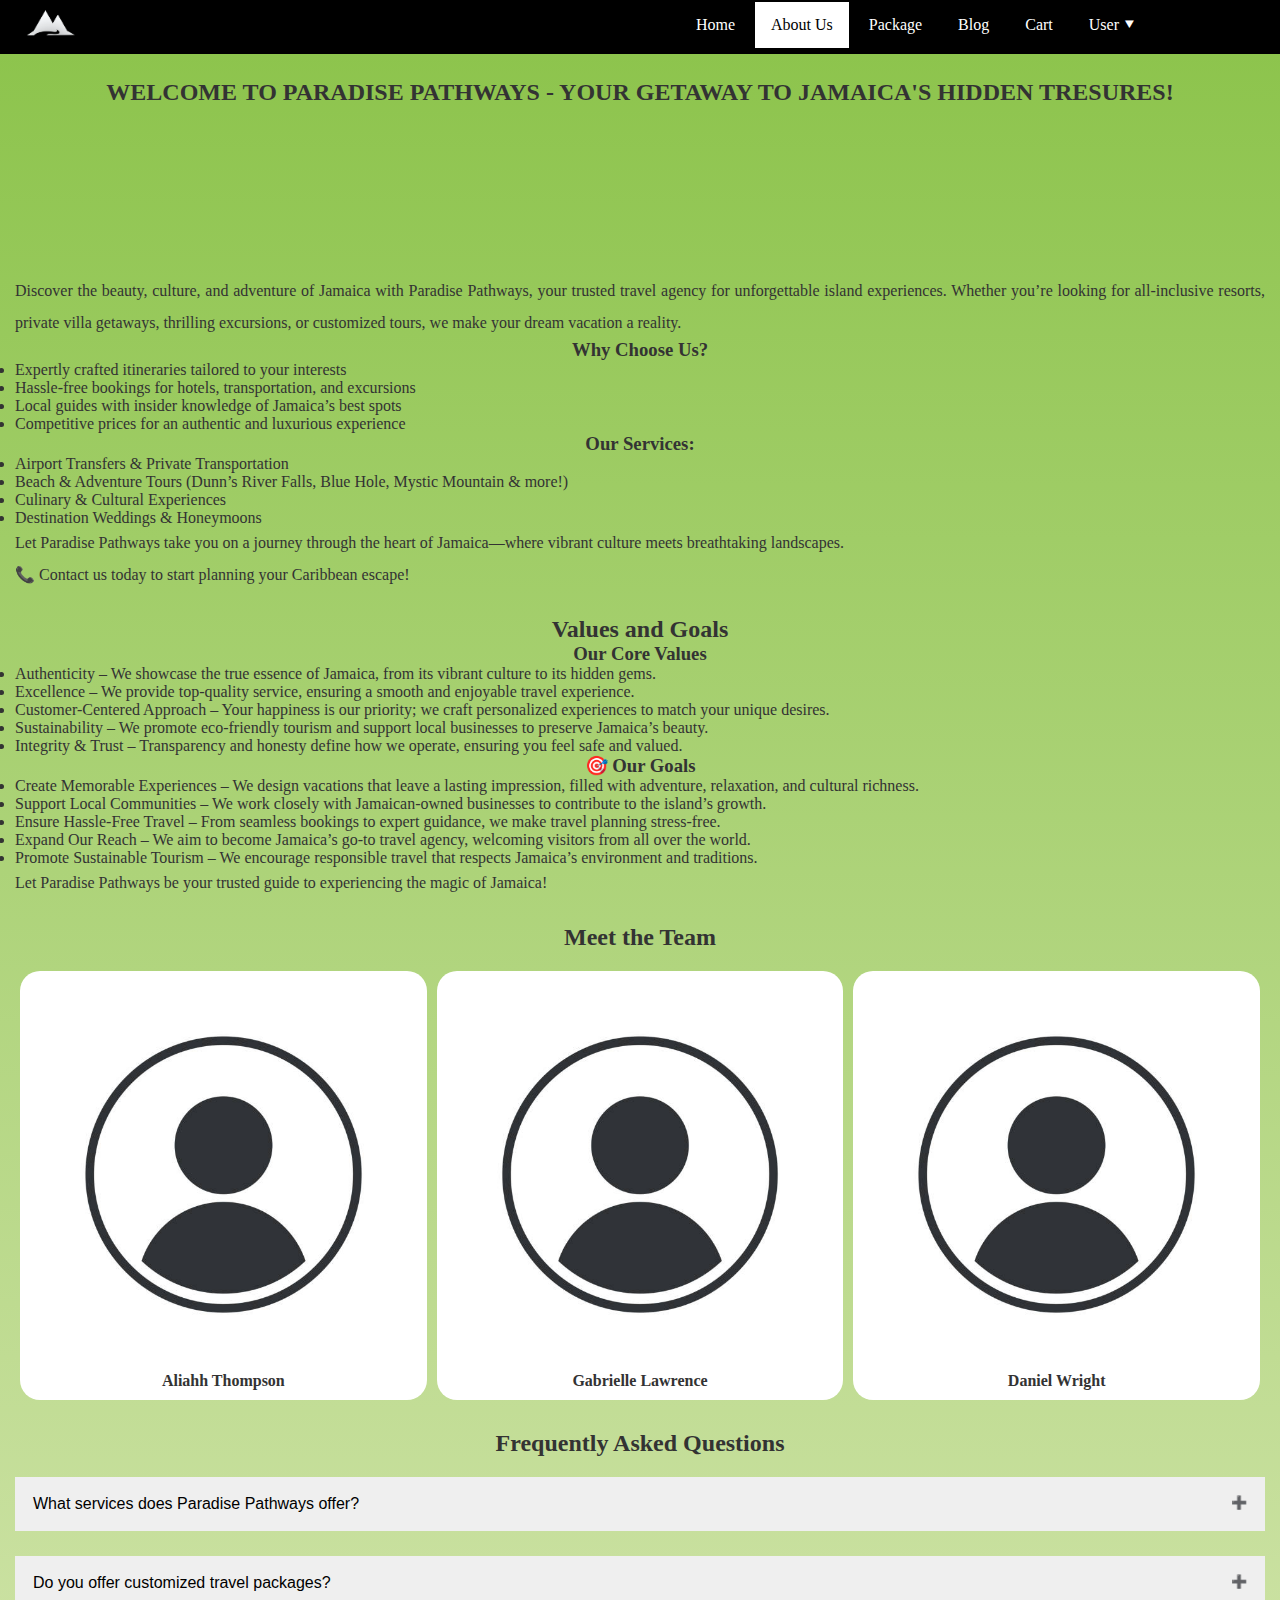
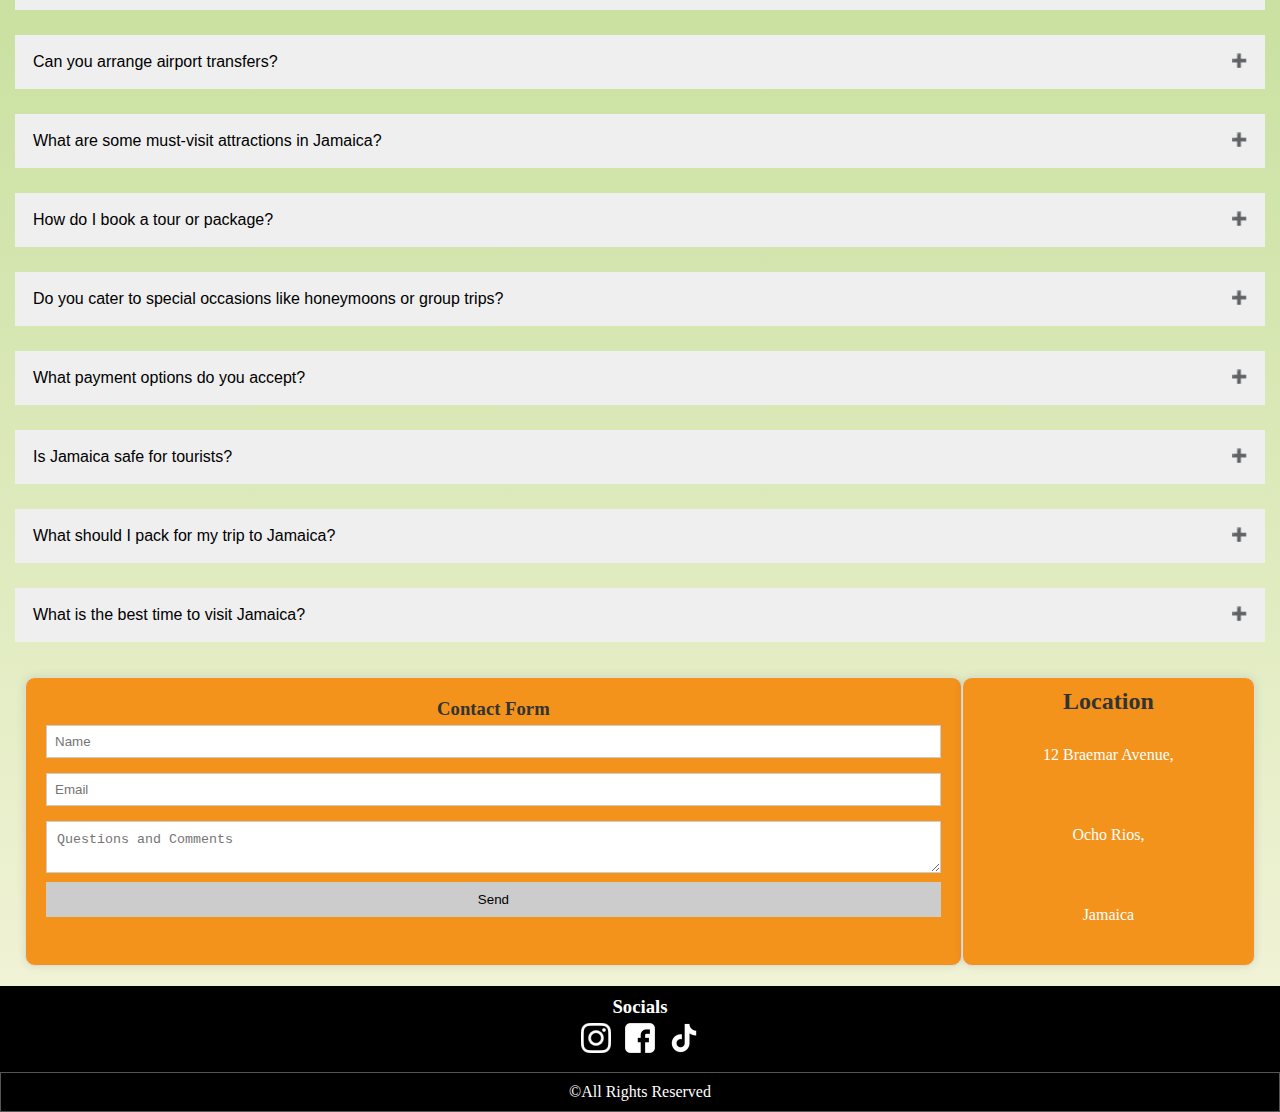
==== commit 4f399982: "Update about.html" ====
--- a/about.html
+++ b/about.html
@@ -10,6 +10,7 @@
     </head>
 
     <body>
+
         <script src="script.js"></script>
         <header>
             <!--header containing logo, navbar and dropdown menu for user options-->
@@ -40,7 +41,7 @@
         </header>
         <main class="about-content">
             <section class="intro">
-                <h2>WELCOME TO PARADISE PATHWAYS - YOUR GETAWAY TO JAMAICA'S HIDDEN TRESURES!</h2>
+                <h2 id="about-h2">WELCOME TO PARADISE PATHWAYS - YOUR GETAWAY TO JAMAICA'S HIDDEN TRESURES!</h2>
                 
                 <div class="video-background">
                     <video width="100%" height="auto" autoplay muted>
@@ -237,7 +238,7 @@
                 
                 <div class="location">
                     <h2>Location</h2>
-                    <p>12 Braemar Avenue,<br>Ocho Rios,<br>Jamaica</p>
+                    <p id="loc">12 Braemar Avenue,<br>Ocho Rios,<br>Jamaica</p>
                 </div>
             </section>
         </main>
@@ -254,4 +255,4 @@
             <div class="copyright"> &copy;All Rights Reserved</div>
         </footer>
     </body>
-</html>+</html>
--- a/style.css
+++ b/style.css
@@ -1,11 +1,102 @@
-*{
-    font-family: Arial, sans-serif;
+body {
+    background-image: linear-gradient(to bottom, #8BC34A, #F5F5DC);
+  }
+  
+/* Typography*/
+
+@import url('https://fonts.googleapis.com/css2?family=Iansui&family=Libre+Baskerville:ital,wght@0,400;0,700;1,400&family=Merriweather:ital,opsz,wght@0,18..144,300..900;1,18..144,300..900&family=PT+Serif:ital,wght@0,400;0,700;1,400;1,700&family=Staatliches&display=swap');
+
+p{
+    font-family: 'georgia';
     box-sizing: border-box;
+    text-align:justify; 
+    line-height: double;
 }
 
 h1,h2{
     text-align: center;
-    font-family: Georgia, 'Times New Roman', Times, serif;
+    font-family: 'libre baskerville';
+    text-align: center;
+     ;
+}
+
+h3,h4{
+    font-family: 'Iansui';
+    box-sizing: border-box;
+    text-align:justify; 
+    text-align: center;
+    font-weight: bold; 
+}
+
+#herop{
+    text-align: center;
+    line-height: 2;
+}
+
+#herop {
+    text-align: center;
+    line-height: 2;
+    animation: highlight 2s ease-in-out;
+    animation-fill-mode: forwards;
+  }
+  
+  @keyframes highlight {
+    0% {
+      opacity: 0;
+    }
+    100% {
+      opacity: 1;
+    }
+  }
+
+  /* INDEX */
+
+  /* Center the Golf Jamaican Style text */
+.packageSlide .desc h4 {
+    text-align: center;
+  }
+  
+  .packageSlide .desc p {
+    text-align: center;
+  }
+  
+  
+  /* h1 animation (Index)*/
+  #h1ani {
+    text-align: center;
+    line-height: 2;
+    animation: light-up 5s forwards;
+    text-shadow: 0 0 10px rgb(12, 198, 231);
+  }
+  
+  @keyframes light-up {
+    0% {
+      text-shadow: 0 0 10px rgba(0, 195, 255, 0.918);
+    }
+    100% {
+      text-shadow: 0 0 10px rgb(170, 221, 241);
+    }
+  }
+
+/* h2 animation (Index)*/
+
+#subhani    {
+
+    overflow: hidden;
+    white-space: nowrap;
+    animation: typewriter 2s steps(40);
+}
+
+@keyframes typewriter {
+  0% {
+    width: 0;
+  }
+  100% {
+    width: 100%;
+  }
+}
+#subhani {
+    color: #1b2454;
 }
 
 body{
@@ -14,6 +105,66 @@
     margin: 0;
     padding: 0;
 }
+
+
+.h2-animate,.h3-animate.animate-text  {
+    font-size: 16px;
+    transition: font-size 0.2s, color 0.2s;
+    animation: pop-up 2.2s forwards;
+  }
+  
+  @keyframes pop-up {
+    0% {
+      font-size: 16px;
+      color: #000;
+    }
+    30% {
+      font-size: 24px;
+      color: #34C759; /* shocking green */
+    }
+    60% {
+      font-size: 24px;
+      color: #007bff; /* shocking blue */
+    }
+    100% {
+      font-size: 16px;
+      color: #000; /* black */
+    }
+  }
+  
+  
+ /* Package Animation*/
+
+
+.packages {
+    animation: package-animation 2s forwards;
+  }
+  
+  @keyframes package-animation {
+    0% {
+      transform: scale(1);
+      color: #000;
+    }
+    20% {
+      color: #34C759; /* shocking green */
+    }
+    40% {
+      color: #007bff; /* shocking blue */
+    }
+    50% {
+      transform: scale(1.05);
+      color: #007bff; /* shocking blue */
+    }
+    100% {
+      transform: scale(1);
+      color: #000;
+    }
+  }
+  
+  
+  
+  
+  
 
 .logo{
     margin-left: 2%;
@@ -148,7 +299,7 @@
 }
 
 section{
-    margin-top: 10%;
+    margin-top: 2%;
 }
 
 .featured{
@@ -244,16 +395,35 @@
     display: grid;
     grid-template-columns: repeat(auto-fit, minmax(280px, 1fr));
     gap: 20px;
-    padding: 40px;
-    justify-content: center;
+    padding: 5px;
+    flex-wrap: wrap;
+  justify-content: center;
 }
 
 .testimonial p{
-    background: white;
+    background: #B2E6CE;
     border-radius: 12px;
     overflow: hidden;
     box-shadow: 0 4px 8px rgba(0, 0, 0, 0.1);
-    padding: 15px 10px;
+    padding: 10px;
+    line-height: 23px; 
+    text-align: center;
+
+}
+
+.testimonial-text {
+    /* Ensures testimonials are equal in size, regardless of the text length */
+    height: 100%; 
+    display: flex; 
+    flex-direction: column; 
+    justify-content: center; 
+  }
+
+
+
+.site-toppkg{
+
+    padding: 2px;
 }
 
 footer{
@@ -266,6 +436,7 @@
     justify-content: space-around;
     padding: 10px 10px;
 }
+
 
 .social-media h3{
     text-align: center;
@@ -355,6 +526,51 @@
     border-radius: 10px;
 }
 
+/*Forms*/
+
+.form-container {
+    background-color: #f7f7f7;
+    padding: 20px;
+    border: 1px solid #ddd;
+    box-shadow: 0 0 10px rgba(0, 0, 0, 0.1);
+    width: 50%;
+    margin: 20px auto;
+    position: absolute;
+    top: 0;
+    left: 50%;
+    transform: translateX(-50%);
+  }
+  
+  
+  .form-container h3 {
+    color: #34C759;
+  }
+  .form-container label {
+    color: #2196F3;
+  }
+  .form-container input[type="email"] {
+    border: 1px solid #ccc;
+    padding: 10px;
+    margin-bottom: 20px;
+    width: 100%;
+  }
+  .form-container button[type="submit"] {
+    background-color: #FFC107;
+    color: #fff;
+    padding: 10px 20px;
+    border: none;
+    border-radius: 5px;
+    cursor: pointer;
+  }
+  .form-container button[type="submit"]:hover {
+    background-color: #ff9900;
+  }
+  .welcome-text {
+    color: #666;
+    font-size: 14px;
+    margin-bottom: 20px;
+  }
+
 .contact {
     display: flex;
     justify-content: space-between;
@@ -368,6 +584,7 @@
     padding: 10px 10px;
     border-radius: 10px;
     box-shadow: 0 4px 8px rgba(0, 0, 0, 0.1);
+    margin-bottom: 10px;
 }
 
 .contact-form input, .contact-form textarea {
@@ -385,12 +602,80 @@
     cursor: pointer;
 }
 
+/* Double line spacing */
+p {
+    line-height: 2;
+  }
+  
+  /* Italic text */
+  .about-text {
+    font-style: italic;
+  }
+  
+  /* Justified text */
+  p {
+    text-align: justify;
+  }
+  
+  /* Alignment and margins */
+  * {
+    box-sizing: border-box;
+    margin: 0;
+    padding: 0;
+  }
+  
+  /* Contact form adjustments */
+  .contact-form {
+    background-color: #f3931c;
+    padding: 20px;
+    border: 1px solid #ddd;
+    border-radius: 10px;
+    box-shadow: 0 0 10px rgba(0, 0, 0, 0.1);
+    width: 80%; /* Adjusted width to accommodate form fields */
+  }
+  
+
+  /* Location section adjustments */
+.location {
+    background-color: #f3931c;
+    padding: 10px;
+    border: 1px solid #ddd;
+    border-radius: 10px;
+    box-shadow: 0 0 10px rgba(0, 0, 0, 0.1);
+    width: 25%; /* Adjusted width to make it smaller */
+   
+  }
+  #loc{
+     text-align: center; /* Centered the location section *
+  /* Font consistency */
+    font-family: Georgia, serif;
+    line-height: 5;
+    color: white;
+  }
+  #about-h2{
+    margin-top: 20px;
+    margin-bottom: 15px;
+  }
+  
+  /* space between team member introductions */
+  .member {
+    margin-top: 20px;
+  }
+  
+  /*  space between FAQs */
+  .question {
+    margin-top: 20px;
+    margin-bottom: 5px;
+  }
+  
+
 .form-container {
     background: white;
     padding: 20px;
     border: 2px solid #ccc;
     width: 300px;
-    margin-bottom: 20px;
+    margin: auto;
+    margin-top: 20%;
     
 }
 
@@ -553,9 +838,220 @@
         height: 30vh;
     }
 
+    .contact-form, .location {
+        width: 100%;
+        background-color: white;
+        padding: 10px 10px;
+        border-radius: 10px;
+        box-shadow: 0 4px 8px rgba(0, 0, 0, 0.1);
+    }
+
 }
 
 @keyframes fade{
     from{opacity: .5;}
     to{opacity: 1;}
 }
+
+/* CSS BLOG  */
+
+.container {
+            width: 80%;
+            margin: auto;
+            padding: 20px;
+        }
+        .blog-post {
+            background: white;
+            padding: 20px;
+            border-radius: 10px;
+            margin-bottom: 20px;
+            box-shadow: 0 4px 8px rgba(0, 0, 0, 0.1);
+        }
+        .blog-post h2 {
+            color: #333;
+            margin-bottom: 10px;
+        }
+        .date {
+            color: #666;
+            font-size: 14px;
+            margin-bottom: 15px;
+        }
+        .blog-post img {
+            width: 100%;
+            max-height: 300px;
+            object-fit: cover;
+            border-radius: 10px;
+            margin-bottom: 15px;
+        }
+        .blog-post p {
+            color: #000000;
+            font-size: 16px;
+            line-height: 1.6; 
+            
+        }
+        .packageSlide {
+            overflow: hidden;
+          }
+          
+          .desc {
+            width: 98%; /* adjust this value to match the width of your slider */
+            margin: 0 auto;
+          }
+          
+        
+          /* Cart CSS */
+            .main-container {
+                height: 100vh;
+                width: 100%;
+                margin: auto;
+                padding: 20px;
+            }
+            h2 {
+                text-align: center;
+                color: #333;
+            }
+            table {
+                table-layout: fixed;
+                width: 100%;
+                border-collapse: collapse;
+                background: white;
+                border-radius: 10px;
+                box-shadow: 0 4px 8px rgba(0, 0, 0, 0.1);
+                overflow: hidden;
+            }
+            th, td {
+                padding: 15px;
+                border: 1px solid #ddd;
+                text-align: center;
+            }
+            th {
+                background: #000000;
+                color: white;
+            }
+    
+            .remove-btn {
+                width: 25px;
+                height: 30px;
+                background-image: url(
+                    'img/trash\ closed.png');
+                background-color: white;
+                background-position: center;
+                background-size: cover;
+                border: none;
+                cursor: pointer;
+            }
+
+            .remove-btn:hover{
+                background-image: url(
+                    'img/trash\ opened.png');
+            }
+
+            .checkout-btn {
+                display: block;
+                width: 100%;
+                text-align: center;
+                background: #000000;
+                color: white;
+                padding: 12px;
+                font-size: 16px;
+                margin: auto;
+                margin-top: 20px;
+                border-radius: 5px;
+                text-decoration: none;
+            }
+            .checkout-btn:hover {
+                background: #0056b3;
+            }
+            .quantity-controls {
+                display: flex;
+                align-items: center;
+                justify-content: center;
+            }
+            .quantity-controls button {
+                padding: 5px 10px;
+                font-size: 16px;
+                border: none;
+                background: #000000;
+                color: white;
+                cursor: pointer;
+                border-radius: 5px;
+            }
+            .quantity-controls input {
+                width: 40px;
+                text-align: center;
+                font-size: 16px;
+                margin: 0 5px;
+                border: 1px solid #ddd;
+            }
+            #bill {
+                display: none;
+                background: white;
+                padding: 20px;
+                border-radius: 10px;
+                box-shadow: 0 4px 8px rgba(0, 0, 0, 0.1);
+                margin-top: 20px;
+            }
+
+            @media(max-width: 650px){
+              .main-container{
+                padding: 0;
+                font-size: 15px;
+                
+              }  
+
+              .quantity-controls button{
+                padding: 0;
+                font-size: 20px;
+                border: none;
+                background: none;
+                color: rgb(0, 0, 0);
+                cursor: pointer;
+                border-radius: 5px;
+              }
+
+              .quantity-controls button:hover{
+                color: #0056b3;
+              }
+
+              .quantity-controls input{
+                width: 30px;
+                padding: 5px 5px;
+                font-size: 15px;
+              }
+            }
+          
+
+/* Package CSS */
+            .main-container {
+                height: 100%;
+                width: 90%;
+                margin: auto;
+                padding: 20px;
+                text-align: center;
+            }
+
+            .packages {
+                display: grid;
+                grid-template-columns: repeat(auto-fit, minmax(300px, 1fr));
+                gap: 20px;
+                margin-top: 20px;
+            }
+            .package {
+                background: white;
+                padding: 20px;
+                border-radius: 10px;
+                box-shadow: 0 4px 8px rgba(0, 0, 0, 0.1);
+                text-align: center;
+            }
+            .package img {
+                width: 100%;
+                height: 200px;
+                object-fit: cover;
+                border-radius: 8px;
+            }
+            .package h3 {
+                margin: 10px 0;
+            }
+            .package p {
+                color: #555;
+            }
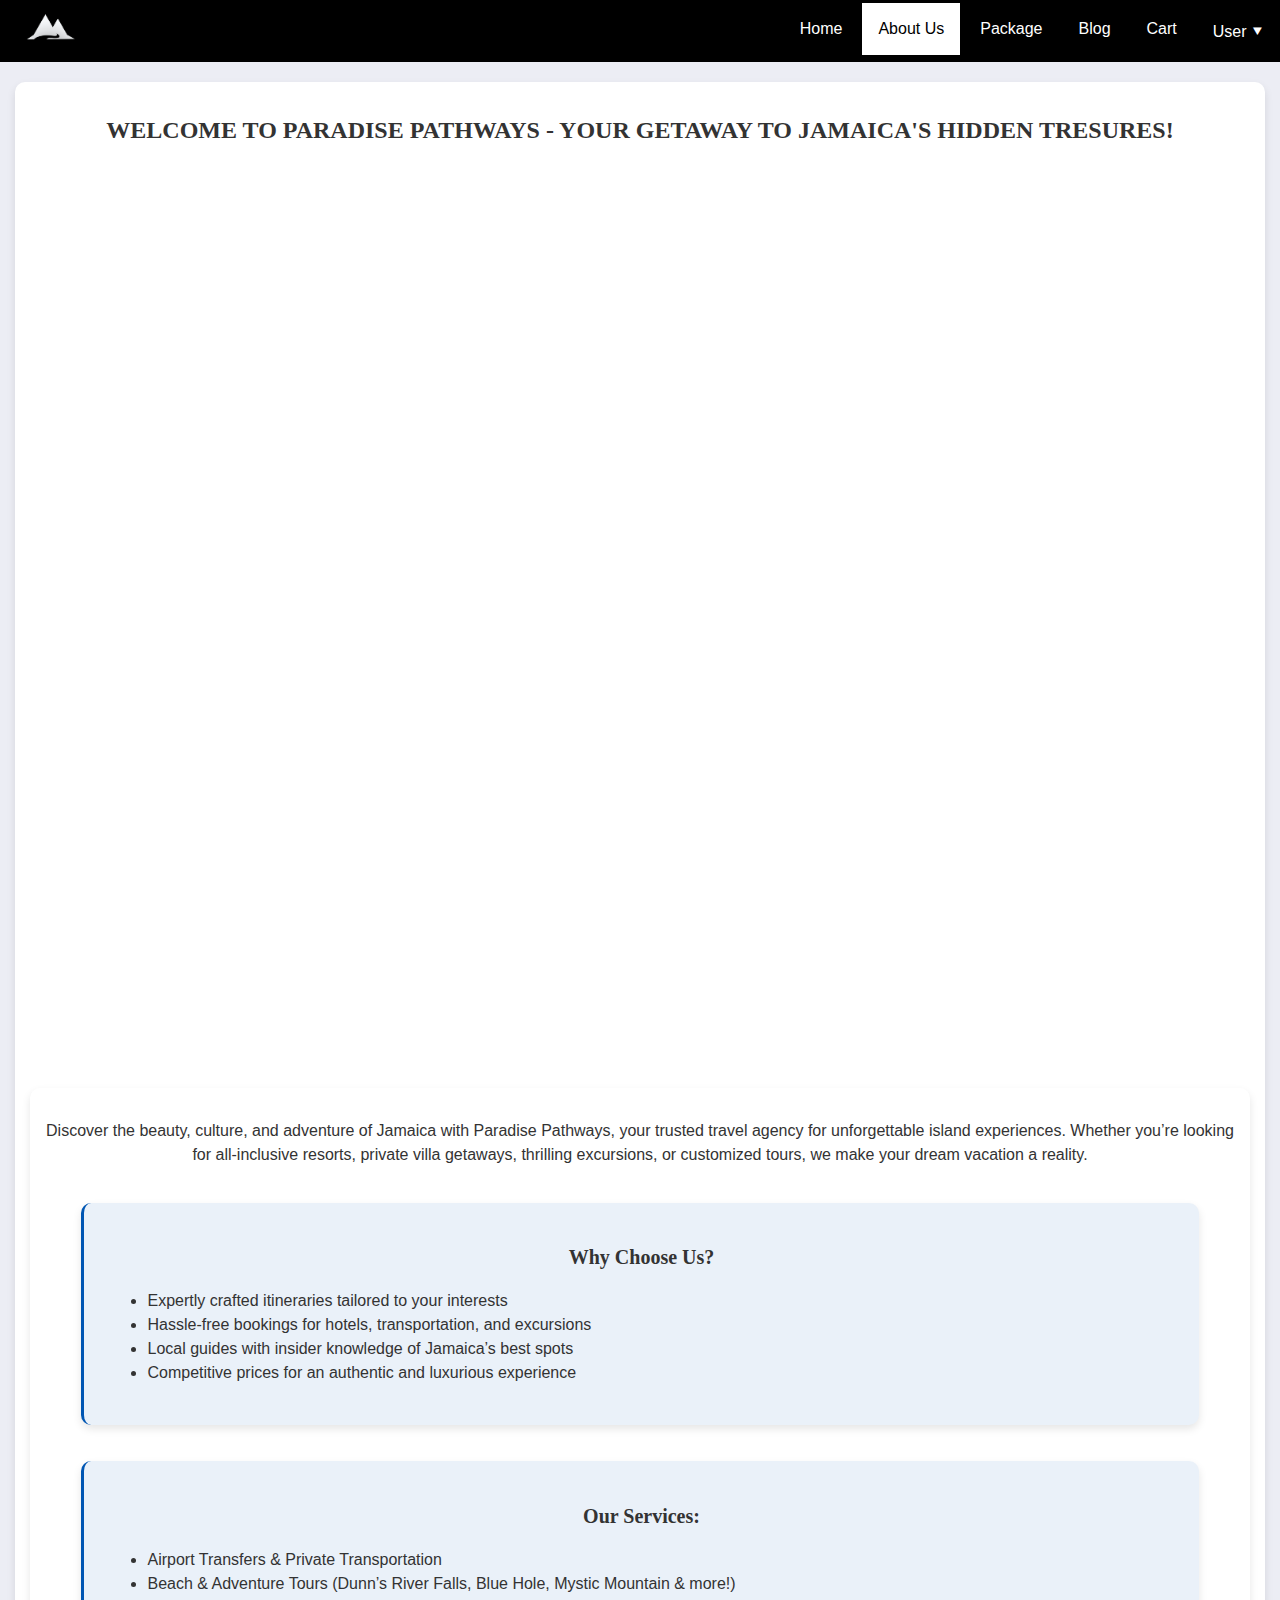
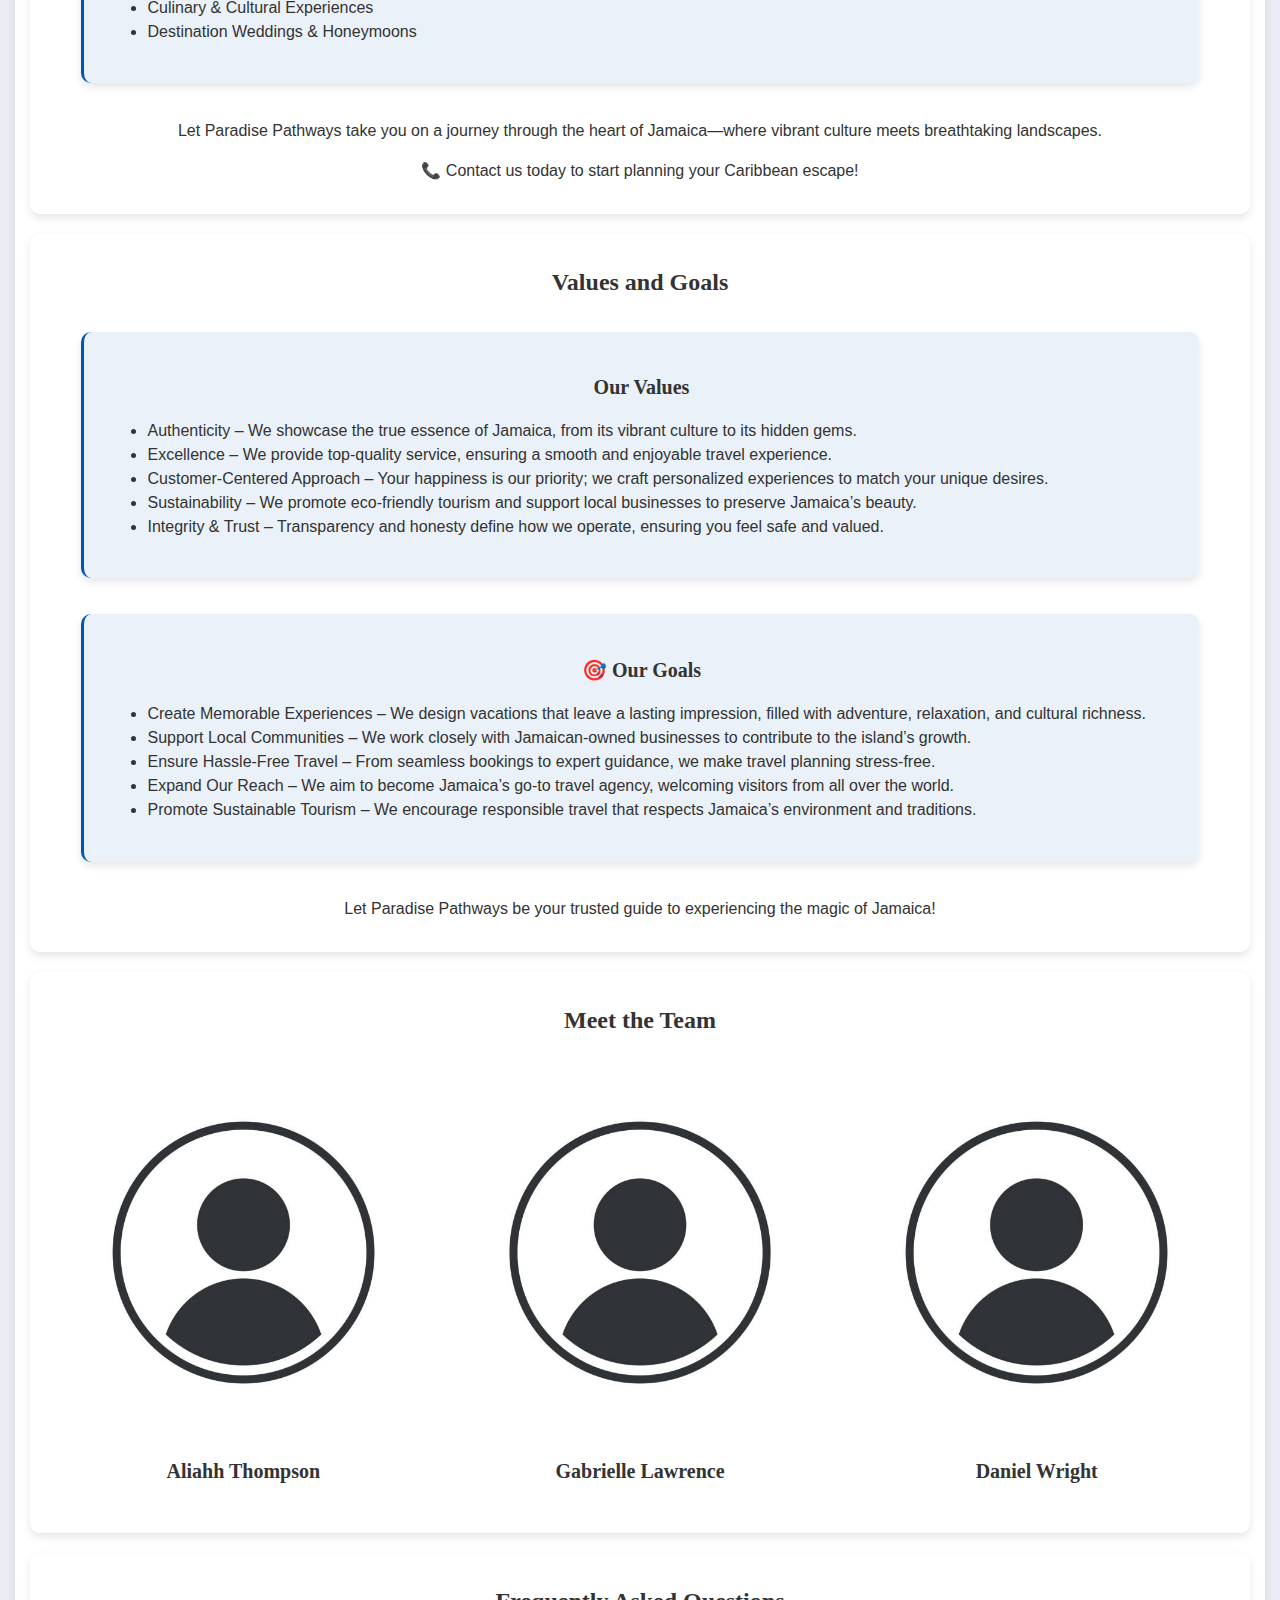
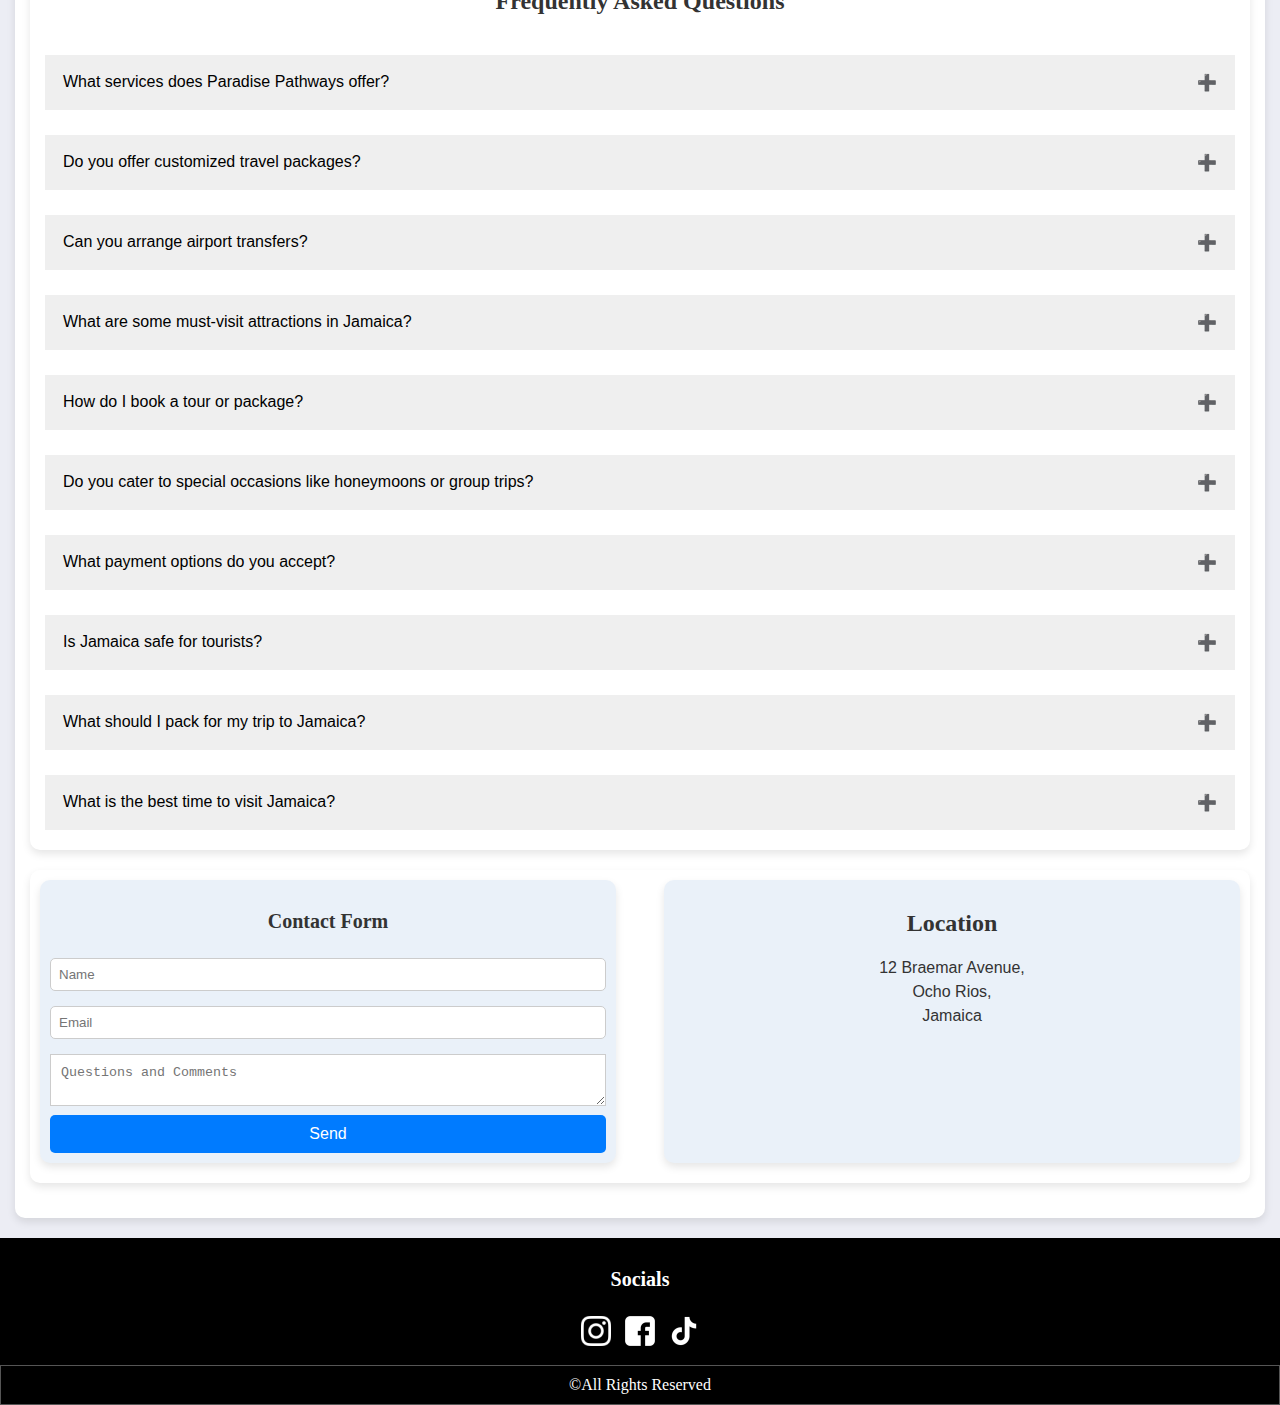
==== commit 88fd10fb: "Update about.html" ====
--- a/about.html
+++ b/about.html
@@ -10,7 +10,6 @@
     </head>
 
     <body>
-
         <script src="script.js"></script>
         <header>
             <!--header containing logo, navbar and dropdown menu for user options-->
@@ -39,23 +38,27 @@
                 </nav>
             </div>  
         </header>
+       
         <main class="about-content">
             <section class="intro">
-                <h2 id="about-h2">WELCOME TO PARADISE PATHWAYS - YOUR GETAWAY TO JAMAICA'S HIDDEN TRESURES!</h2>
+                <h2>WELCOME TO PARADISE PATHWAYS - YOUR GETAWAY TO JAMAICA'S HIDDEN TRESURES!</h2>
                 
                 <div class="video-background">
-                    <video width="100%" height="auto" autoplay muted>
-                        <source src="img/Guide.mp4" type="video/mp4">
+                    <video width="100%" height="80vh" autoplay muted loop>
+                        <source src="img/beach aerial.mp4" type="video/mp4">
                     </video>
                 </div>
-                
+            <section class="intro">    
                 <div class="about">
-                        <p>Discover the beauty, culture, and adventure of Jamaica with Paradise Pathways, 
-                            your trusted travel agency for unforgettable island experiences. 
-                            Whether you’re looking for all-inclusive resorts, private villa 
-                            getaways, thrilling excursions, or customized tours, we make your 
-                            dream vacation a reality.</p>
-
+                   
+                    <p>Discover the beauty, culture, and adventure of Jamaica with Paradise Pathways, 
+                        your trusted travel agency for unforgettable island experiences. 
+                        Whether you’re looking for all-inclusive resorts, private villa 
+                        getaways, thrilling excursions, or customized tours, we make your 
+                        dream vacation a reality.</p>
+                
+
+                    <article>
                         <h3>Why Choose Us?</h3>
                         <ul>
                             <li>Expertly crafted itineraries tailored to your interests</li>
@@ -63,7 +66,9 @@
                             <li>Local guides with insider knowledge of Jamaica’s best spots</li>
                             <li>Competitive prices for an authentic and luxurious experience</li>
                         </ul>
-
+                    </article>
+
+                    <article>
                         <h3>Our Services:</h3>
                         <ul>
                             <li>Airport Transfers & Private Transportation</li>
@@ -71,11 +76,14 @@
                             <li>Culinary & Cultural Experiences</li>
                             <li>Destination Weddings & Honeymoons</li>
                         </ul>
+                    </article>
                         
-                        <p>Let Paradise Pathways take you on a journey through the heart of Jamaica—where vibrant 
-                            culture meets breathtaking landscapes.</p>
-                        
-                        <p>📞 Contact us today to start planning your Caribbean escape!</p>
+                    
+                    <p>Let Paradise Pathways take you on a journey through the heart of Jamaica—where vibrant 
+                        culture meets breathtaking landscapes.</p>
+                    
+                    <p>📞 Contact us today to start planning your Caribbean escape!</p>
+                
                 </div> 
             </section>
 
@@ -83,26 +91,29 @@
                 <div class="title">
                     <h2>Values and Goals</h2>
                 </div>
-                <div class="val-goals">
-                        <h3>Our Core Values</h3>
-                        <ul>
-                            <li>Authenticity – We showcase the true essence of Jamaica, from its vibrant culture to its hidden gems.</li>
-                            <li>Excellence – We provide top-quality service, ensuring a smooth and enjoyable travel experience.</li>
-                            <li>Customer-Centered Approach – Your happiness is our priority; we craft personalized experiences to match your unique desires.</li>
-                            <li>Sustainability – We promote eco-friendly tourism and support local businesses to preserve Jamaica’s beauty.</li>
-                            <li>Integrity & Trust – Transparency and honesty define how we operate, ensuring you feel safe and valued.</li>
-                        </ul>
-
-                        <h3>🎯 Our Goals</h3>
-                        <ul>
-                            <li>Create Memorable Experiences – We design vacations that leave a lasting impression, filled with adventure, relaxation, and cultural richness.</li>
-                            <li>Support Local Communities – We work closely with Jamaican-owned businesses to contribute to the island’s growth.</li>
-                            <li>Ensure Hassle-Free Travel – From seamless bookings to expert guidance, we make travel planning stress-free.</li>
-                            <li>Expand Our Reach – We aim to become Jamaica’s go-to travel agency, welcoming visitors from all over the world.</li>
-                            <li>Promote Sustainable Tourism – We encourage responsible travel that respects Jamaica’s environment and traditions.</li>
-                        </ul>
-                        <p>Let Paradise Pathways be your trusted guide to experiencing the magic of Jamaica!</p>        
-                </div>
+                
+                <article>
+                    <h3>Our Values</h3>
+                    <ul>
+                        <li>Authenticity – We showcase the true essence of Jamaica, from its vibrant culture to its hidden gems.</li>
+                        <li>Excellence – We provide top-quality service, ensuring a smooth and enjoyable travel experience.</li>
+                        <li>Customer-Centered Approach – Your happiness is our priority; we craft personalized experiences to match your unique desires.</li>
+                        <li>Sustainability – We promote eco-friendly tourism and support local businesses to preserve Jamaica’s beauty.</li>
+                        <li>Integrity & Trust – Transparency and honesty define how we operate, ensuring you feel safe and valued.</li>
+                    </ul>
+                </article>
+
+                <article>
+                    <h3>🎯 Our Goals</h3>
+                    <ul>
+                        <li>Create Memorable Experiences – We design vacations that leave a lasting impression, filled with adventure, relaxation, and cultural richness.</li>
+                        <li>Support Local Communities – We work closely with Jamaican-owned businesses to contribute to the island’s growth.</li>
+                        <li>Ensure Hassle-Free Travel – From seamless bookings to expert guidance, we make travel planning stress-free.</li>
+                        <li>Expand Our Reach – We aim to become Jamaica’s go-to travel agency, welcoming visitors from all over the world.</li>
+                        <li>Promote Sustainable Tourism – We encourage responsible travel that respects Jamaica’s environment and traditions.</li>
+                    </ul>
+                </article> 
+                <p>Let Paradise Pathways be your trusted guide to experiencing the magic of Jamaica!</p>              
             </section>
 
             <section class="members">
@@ -113,19 +124,19 @@
                     <div class="member">
                         <img src="img/profile.jpg" alt="Aliahh">
                         <div> 
-                            <h4>Aliahh Thompson</h4>
+                            <h3>Aliahh Thompson</h3>
                         </div>
                     </div>
                     <div class="member">
                         <img src="img/profile.jpg" alt="Gabrielle">
                         <div> 
-                            <h4>Gabrielle Lawrence</h4>
+                            <h3>Gabrielle Lawrence</h3>
                         </div>
                     </div>
                     <div class="member">
                         <img src="img/profile.jpg" alt="Daniel">
                         <div> 
-                            <h4>Daniel Wright</h4>
+                            <h3>Daniel Wright</h3>
                         </div>
                     </div>
                 </div>
@@ -238,10 +249,12 @@
                 
                 <div class="location">
                     <h2>Location</h2>
-                    <p id="loc">12 Braemar Avenue,<br>Ocho Rios,<br>Jamaica</p>
-                </div>
-            </section>
+                    <p>12 Braemar Avenue,<br>Ocho Rios,<br>Jamaica</p>
+                </div>
+            </section>
+            
         </main>
+       
         <footer>
             <div class="topfooter">
                 <div class="social-media">
--- a/style.css
+++ b/style.css
@@ -1,191 +1,87 @@
-body {
-    background-image: linear-gradient(to bottom, #8BC34A, #F5F5DC);
-  }
-  
-/* Typography*/
-
-@import url('https://fonts.googleapis.com/css2?family=Iansui&family=Libre+Baskerville:ital,wght@0,400;0,700;1,400&family=Merriweather:ital,opsz,wght@0,18..144,300..900;1,18..144,300..900&family=PT+Serif:ital,wght@0,400;0,700;1,400;1,700&family=Staatliches&display=swap');
-
-p{
-    font-family: 'georgia';
+/* Global Styles*/
+*{
     box-sizing: border-box;
     text-align:justify; 
     line-height: double;
 }
 
-h1,h2{
-    text-align: center;
-    font-family: 'libre baskerville';
-    text-align: center;
-     ;
-}
-
-h3,h4{
-    font-family: 'Iansui';
-    box-sizing: border-box;
-    text-align:justify; 
-    text-align: center;
-    font-weight: bold; 
-}
-
-#herop{
-    text-align: center;
-    line-height: 2;
-}
-
-#herop {
-    text-align: center;
-    line-height: 2;
-    animation: highlight 2s ease-in-out;
-    animation-fill-mode: forwards;
-  }
-  
-  @keyframes highlight {
-    0% {
-      opacity: 0;
-    }
-    100% {
-      opacity: 1;
-    }
-  }
-
-  /* INDEX */
-
-  /* Center the Golf Jamaican Style text */
-.packageSlide .desc h4 {
-    text-align: center;
-  }
-  
-  .packageSlide .desc p {
-    text-align: center;
-  }
-  
-  
-  /* h1 animation (Index)*/
-  #h1ani {
-    text-align: center;
-    line-height: 2;
-    animation: light-up 5s forwards;
-    text-shadow: 0 0 10px rgb(12, 198, 231);
-  }
-  
-  @keyframes light-up {
-    0% {
-      text-shadow: 0 0 10px rgba(0, 195, 255, 0.918);
-    }
-    100% {
-      text-shadow: 0 0 10px rgb(170, 221, 241);
-    }
-  }
-
-/* h2 animation (Index)*/
-
-#subhani    {
-
-    overflow: hidden;
-    white-space: nowrap;
-    animation: typewriter 2s steps(40);
-}
-
-@keyframes typewriter {
-  0% {
-    width: 0;
-  }
-  100% {
-    width: 100%;
-  }
-}
-#subhani {
-    color: #1b2454;
-}
-
-body{
-    background-color: rgb(239, 240, 249);
+body {
+    background-color: rgb(236, 237, 244);
     color: #333;
     margin: 0;
     padding: 0;
 }
-
-
-.h2-animate,.h3-animate.animate-text  {
-    font-size: 16px;
-    transition: font-size 0.2s, color 0.2s;
-    animation: pop-up 2.2s forwards;
-  }
-  
-  @keyframes pop-up {
-    0% {
-      font-size: 16px;
-      color: #000;
-    }
-    30% {
-      font-size: 24px;
-      color: #34C759; /* shocking green */
-    }
-    60% {
-      font-size: 24px;
-      color: #007bff; /* shocking blue */
-    }
-    100% {
-      font-size: 16px;
-      color: #000; /* black */
-    }
-  }
-  
-  
- /* Package Animation*/
-
-
-.packages {
-    animation: package-animation 2s forwards;
-  }
-  
-  @keyframes package-animation {
-    0% {
-      transform: scale(1);
-      color: #000;
-    }
-    20% {
-      color: #34C759; /* shocking green */
-    }
-    40% {
-      color: #007bff; /* shocking blue */
-    }
-    50% {
-      transform: scale(1.05);
-      color: #007bff; /* shocking blue */
-    }
-    100% {
-      transform: scale(1);
-      color: #000;
-    }
-  }
-  
-  
-  
-  
-  
-
-.logo{
-    margin-left: 2%;
-}
-
+  
+/* Typography*/
+
+@import url('https://fonts.googleapis.com/css2?family=Iansui&family=Libre+Baskerville:ital,wght@0,400;0,700;1,400&family=Merriweather:ital,opsz,wght@0,18..144,300..900;1,18..144,300..900&family=PT+Serif:ital,wght@0,400;0,700;1,400;1,700&family=Staatliches&display=swap');
+
+p, li, label{
+    font-family: Arial, sans-serif;
+    line-height: 1.5;
+    font-size: 1em;
+}
+
+p{
+    text-align: center; 
+}
+
+li{
+    
+    line-height: 1.5;
+}
+
+h1, h2, h3{
+    text-align: center;
+    font-family: Georgia, 'Times New Roman', Times, serif;
+}
+
+h1{font-size: 2em;}
+h2{font-size: 1.5em;}
+h3{font-size: 1.25em;}
+
+/*Layout and Containers*/
+header{
+    top: 0;
+    position:sticky;
+    z-index: 2;
+}
+
+section, article {
+    background: white;
+    padding: 15px;
+    border-radius: 10px;
+    margin: 20px 0;
+    box-shadow: 0 4px 8px rgba(0, 0, 0, 0.1);
+}
+
+article{
+    background-color: #eaf1f9;
+    margin: 3%;
+    padding: 2%;
+    border-left: solid #0056b3;   
+}
+
+/* Navigation */
 .navtop{
     display: flex;
     justify-content: space-between;
     align-items: center;
     background-color: rgb(0, 0, 0);
-    height: 6vh;
-}
-
-/*navbar*/
+    height: 6.9vh;
+}
+
+.logo{
+    margin-left: 2%;
+}
+
 .menu-btn{
     display: none; 
 }
 
 .navbar{
     display: flex;
-    margin-right: 10%;
+    
 }
 
 .navbar li{
@@ -194,16 +90,17 @@
 
 .navbar a {
     float: left;
-    font-size: 16px;
+    font-size: 1em;
     color: white;
     text-align: center;
     padding: 14px 16px;
     text-decoration: none;
 }
   
-.nav-links a.current {
+.nav-links a.current, .current {
     background-color: rgb(255, 255, 255);
     color: black;
+    padding: auto;
 } 
 
 .dropdown {
@@ -211,7 +108,7 @@
 }
   
 .dropdown .dropbtn {
-    font-size: 16px;  
+    font-size: 1em;  
     border: none;
     outline: none;
     color: white;
@@ -255,33 +152,39 @@
     display: block;
 }
 
+/* Hero Section */
 .hero{
-    background: url("img/beach.jpg");
-    width: 100%;
-    height: 94vh;
+    width: 100%;
+    height: 95vh;
     background-repeat: no-repeat;
     background-position: center;
     background-size: cover;
     overflow: hidden;
-    position: relative;
 }
    
 .hero-text{
+    width: 75%;
     text-align: center;
     position: absolute;
     top: 50%;
     left: 50%;
     transform: translate(-50%,-50%);
     color: rgb(255, 254, 234);
-    background: rgba(0, 0, 0, 0.3);
+    background: rgba(0, 0, 0, 0.5);
     border-radius: 20px;
-    padding: 50px 50px;
+    padding: 50px;
     box-shadow: 0 4px 8px 0 rgba(0, 0, 0, 0.2) , 0 6px 20px 0 rgba(0, 0, 0, 0.19);
     backdrop-filter: blur(3px);
 }
 
+.hero video{
+    height: 100vh;
+    object-fit: cover;
+}
+
+/*Button*/
 .btn{
-    font-size: 12px;
+    font-size: 1em;
     font-weight: bold;
     border: none;
     border-radius: 5px;
@@ -298,23 +201,77 @@
     transform: translateY(4px);
 }
 
-section{
-    margin-top: 2%;
-}
-
+/*Footer*/
+footer{
+    background-color: black;
+    color: white;
+}
+
+.topfooter{
+    display: flex;
+    justify-content: space-around;
+    padding: 10px 10px;
+}
+
+.social-media h3{
+    text-align: center;
+}
+.social-media img{
+    padding: 5px 5px;
+}
+
+.copyright{
+    padding: 10px 10px;
+    text-align: center;
+    width: 100%;
+    border:1px solid rgb(85, 85, 85);
+}
+
+/*blog pages*/
+.blog-post {
+    background: white;
+    border-left: solid #0056b3;
+    padding: 20px;
+    border-radius: 10px;
+    margin-bottom: 20px;
+    box-shadow: 0 4px 8px rgba(0, 0, 0, 0.1);
+}
+.date {
+    color: #666;
+    font-size: 1em;
+    margin-bottom: 15px;
+    font-style: italic;
+}
+.blog-post img {
+    width: 100%;
+    max-height: 33vh;
+    object-fit: cover;
+    border-radius: 10px;
+    margin-bottom: 15px;
+    object-position: 25% 70%;
+}
+.blog-post p {
+    color: #555;
+    text-align: left;
+    font-size: 1em;
+    line-height: 1.6;
+}
+
+/*Featured Section*/
 .featured{
     position: relative;
 }
 
 .feature-image{
     width: 100%;
+    border-radius: 10px;
 }
 
 .feature-desc{
     position: absolute;
     text-align: center;
-    bottom: 5%;
-    left: 10%;
+    bottom: 10%;
+    left: 6%;
     color: rgb(255, 254, 234);
     background: rgba(0, 0, 0, 0.5);
     border-radius: 20px;
@@ -330,6 +287,7 @@
 
 .package-img{
     overflow: hidden;
+    border-radius: 5%;
 }
 
 .prev, .next {
@@ -341,7 +299,7 @@
   margin-top: -22px;
   color: white;
   font-weight: bold;
-  font-size: 18px;
+  font-size: 1em;
   transition: 0.2s ease;
   border-radius: 0 3px 3px 0;
   user-select: none;
@@ -358,19 +316,19 @@
 
 .desc {
   color: #f2f2f2;
-  font-size: 16px;
+  font-size: 1em;
   position: absolute;
-  bottom: 20%;
+  bottom: 5%;
   width: 100%;
+  height: 42%;
   background-color: rgba(0, 0, 0, 0.3);
   backdrop-filter: blur(3px);
-  padding: 10px 10px;
   text-align: center;
 }
 
 .numbertext {
   color: #ffffff;
-  font-size: 20px;
+  font-size: 1em;
   padding: 8px 12px;
   position: absolute;
   top: 10%;
@@ -391,83 +349,40 @@
   background-color: #717171;
 }
 
+.fade {
+    animation-name: fade;
+    animation-duration: 1.5s;
+  }
+
+/*Testimonials*/
 .testimonial{
     display: grid;
-    grid-template-columns: repeat(auto-fit, minmax(280px, 1fr));
-    gap: 20px;
-    padding: 5px;
-    flex-wrap: wrap;
-  justify-content: center;
-}
-
+    grid-template-columns: repeat(auto-fit, minmax(250px, 1fr));
+    gap: 15px;
+}
+  
 .testimonial p{
-    background: #B2E6CE;
+    background-color: #eaf1f9;
     border-radius: 12px;
-    overflow: hidden;
-    box-shadow: 0 4px 8px rgba(0, 0, 0, 0.1);
-    padding: 10px;
-    line-height: 23px; 
-    text-align: center;
-
-}
-
-.testimonial-text {
-    /* Ensures testimonials are equal in size, regardless of the text length */
-    height: 100%; 
-    display: flex; 
-    flex-direction: column; 
-    justify-content: center; 
-  }
-
-
-
-.site-toppkg{
-
-    padding: 2px;
-}
-
-footer{
-    background-color: black;
-    color: white;
-}
-
-.topfooter{
-    display: flex;
-    justify-content: space-around;
-    padding: 10px 10px;
-}
-
-
-.social-media h3{
-    text-align: center;
-}
-.social-media img{
-    padding: 5px 5px;
-}
-
-.copyright{
-    padding: 10px 10px;
-    text-align: center;
-    width: 100%;
-    border:1px solid rgb(85, 85, 85);
-}
-
-.fade {
-  animation-name: fade;
-  animation-duration: 1.5s;
-}
-
+    height: 10em;
+    box-shadow: 6px 8px 3px rgba(0, 0, 0, 0.1);
+    padding: 15px;
+}
+
+/*About Content*/
 .about-content{
     margin-left: 15px;
     margin-right: 15px;
 }
 
-.intro video{
+.video-background video{
+    height: 100vh;
+    object-fit: cover;
     border-radius: 20px;
 }
 
 .question {
-    font-size: 16px;
+    font-size: 1em;
     background-color: none;
     color: #000000;
     cursor: pointer;
@@ -485,7 +400,7 @@
 
 .question:after {
     content: '\02795'; 
-    font-size: 13px;
+    font-size: 1em;
     float: right;
     margin-left: 5px;
 }
@@ -496,7 +411,7 @@
 
 .answer {
     background-color: white;
-    font-size: 16px;
+    font-size: 1em;
     max-height: 0;
     overflow: hidden;
     transition: max-height 0.3s ease-out;
@@ -526,50 +441,185 @@
     border-radius: 10px;
 }
 
+/*  space between FAQs */
+.question {
+    margin-top: 20px;
+    margin-bottom: 5px;
+}
+
+.faq p{
+    text-align: left;
+}
+
+/* BLOG  */
+
+.container{
+    width: 80%;
+    margin: auto;
+    padding: 20px;
+}
+.blog-post {
+    background: white;
+    padding: 20px;
+    border-radius: 10px;
+    margin-bottom: 20px;
+    box-shadow: 0 4px 8px rgba(0, 0, 0, 0.1);
+}
+
+.date {
+    color: #666;
+    font-size: 14px;
+    margin-bottom: 15px;
+}
+.blog-post img {
+    width: 100%;
+    max-height: 300px;
+    object-fit: cover;
+    border-radius: 10px;
+    margin-bottom: 15px;
+}
+
+
+/* Cart */
+.main-container {
+    height: 100vh;
+    width: 100%;
+    margin: auto;
+    padding: 20px;
+    text-align: center;
+}
+
+table {
+    table-layout: fixed;
+    width: 100%;
+    border-collapse: collapse;
+    background: white;
+    border-radius: 10px;
+    box-shadow: 0 4px 8px rgba(0, 0, 0, 0.1);
+    overflow: hidden;
+}
+th, td {
+    padding: 15px;
+    border: 1px solid #ddd;
+    text-align: center;
+}
+th {
+    background: #000000;
+    color: white;
+}
+
+.remove-btn {
+    width: 25px;
+    height: 30px;
+    background-image: url(
+        'img/trash\ closed.png');
+    background-color: white;
+    background-position: center;
+    background-size: cover;
+    border: none;
+    cursor: pointer;
+}
+
+.remove-btn:hover{
+    background-image: url(
+        'img/trash\ opened.png');
+}
+
+.checkout-btn {
+    display: block;
+    width: 100%;
+    text-align: center;
+    background: #000000;
+    color: white;
+    padding: 12px;
+    font-size: 16px;
+    margin: auto;
+    margin-top: 20px;
+    border-radius: 5px;
+    text-decoration: none;
+}
+
+.checkout-btn:hover {
+    background: #0056b3;
+}
+
+.quantity-controls {
+    display: flex;
+    align-items: center;
+    justify-content: center;
+}
+
+.quantity-controls button {
+    padding: 5px 10px;
+    font-size: 16px;
+    border: none;
+    background: #000000;
+    color: white;
+    cursor: pointer;
+    border-radius: 5px;
+}
+
+.quantity-controls input {
+    width: 40px;
+    text-align: center;
+    font-size: 16px;
+    margin: 0 5px;
+    border: 1px solid #ddd;
+}
+
+#bill {
+    display: none;
+    background: white;
+    padding: 20px;
+    border-radius: 10px;
+    box-shadow: 0 4px 8px rgba(0, 0, 0, 0.1);
+    margin-top: 20px;
+}
+
+
+
+/* Package */
+.package-container, .blog-container {
+    height: 100%;
+    width: 90%;
+    margin: auto;
+    padding: 20px;
+    text-align: center;
+}
+
+.packages {
+    display: grid;
+    grid-template-columns: repeat(auto-fit, minmax(300px, 1fr));
+    gap: 20px;
+    margin-top: 20px;
+}
+.package {
+    background: white;
+    padding: 20px;
+    border-radius: 10px;
+    box-shadow: 0 4px 8px rgba(0, 0, 0, 0.1);
+    text-align: center;
+}
+.package img {
+    width: 100%;
+    height: 200px;
+    object-fit: cover;
+    border-radius: 8px;
+}
+
 /*Forms*/
-
-.form-container {
-    background-color: #f7f7f7;
-    padding: 20px;
-    border: 1px solid #ddd;
-    box-shadow: 0 0 10px rgba(0, 0, 0, 0.1);
-    width: 50%;
-    margin: 20px auto;
-    position: absolute;
-    top: 0;
-    left: 50%;
-    transform: translateX(-50%);
-  }
-  
-  
-  .form-container h3 {
-    color: #34C759;
-  }
-  .form-container label {
-    color: #2196F3;
-  }
-  .form-container input[type="email"] {
+  
+.form-video{
+    width: 100%;
+    height: 94vh;
+    object-fit: cover;
+}
+.form-container input[type="email"] {
     border: 1px solid #ccc;
     padding: 10px;
     margin-bottom: 20px;
     width: 100%;
-  }
-  .form-container button[type="submit"] {
-    background-color: #FFC107;
-    color: #fff;
-    padding: 10px 20px;
-    border: none;
-    border-radius: 5px;
-    cursor: pointer;
-  }
-  .form-container button[type="submit"]:hover {
-    background-color: #ff9900;
-  }
-  .welcome-text {
-    color: #666;
-    font-size: 14px;
-    margin-bottom: 20px;
-  }
+}
 
 .contact {
     display: flex;
@@ -580,7 +630,7 @@
 
 .contact-form, .location {
     width: 48%;
-    background-color: white;
+    background-color: #eaf1f9;
     padding: 10px 10px;
     border-radius: 10px;
     box-shadow: 0 4px 8px rgba(0, 0, 0, 0.1);
@@ -597,90 +647,28 @@
 .contact-form button {
     width: 100%;
     padding: 10px;
-    background: #ccc;
+    background: #007BFF;
+    color: white;
     border: none;
     cursor: pointer;
-}
-
-/* Double line spacing */
-p {
-    line-height: 2;
-  }
-  
-  /* Italic text */
-  .about-text {
-    font-style: italic;
-  }
-  
-  /* Justified text */
-  p {
-    text-align: justify;
-  }
-  
-  /* Alignment and margins */
-  * {
-    box-sizing: border-box;
-    margin: 0;
-    padding: 0;
-  }
-  
-  /* Contact form adjustments */
-  .contact-form {
-    background-color: #f3931c;
-    padding: 20px;
-    border: 1px solid #ddd;
-    border-radius: 10px;
-    box-shadow: 0 0 10px rgba(0, 0, 0, 0.1);
-    width: 80%; /* Adjusted width to accommodate form fields */
-  }
-  
-
-  /* Location section adjustments */
-.location {
-    background-color: #f3931c;
+    text-align: center;
+    font-size: 1rem;
+    border-radius: 5px;
+}
+
+/*sign up, login and forgot password forms*/
+.form-container {
+    position: absolute;
+    background: rgba(0, 0, 0, 0.5);
+    color: rgb(255, 254, 234);
     padding: 10px;
-    border: 1px solid #ddd;
-    border-radius: 10px;
-    box-shadow: 0 0 10px rgba(0, 0, 0, 0.1);
-    width: 25%; /* Adjusted width to make it smaller */
-   
-  }
-  #loc{
-     text-align: center; /* Centered the location section *
-  /* Font consistency */
-    font-family: Georgia, serif;
-    line-height: 5;
-    color: white;
-  }
-  #about-h2{
-    margin-top: 20px;
-    margin-bottom: 15px;
-  }
-  
-  /* space between team member introductions */
-  .member {
-    margin-top: 20px;
-  }
-  
-  /*  space between FAQs */
-  .question {
-    margin-top: 20px;
-    margin-bottom: 5px;
-  }
-  
-
-.form-container {
-    background: white;
-    padding: 20px;
     border: 2px solid #ccc;
-    width: 300px;
-    margin: auto;
-    margin-top: 20%;
-    
-}
-
-.form-container h3 {
-    margin-top: 0;
+    width: 95%;
+    border-radius: 10px;
+    top: 10%;
+    left: 50%;
+    transform: translateX(-50%);
+    backdrop-filter: blur(3px);
 }
 
 /* Form Inputs */
@@ -691,19 +679,23 @@
     padding: 8px;
     margin: 5px 0 10px;
     border: 1px solid #ccc;
-}
-
-/* Forgot Password Link */
-.forgot-link {
-    display: block;
+    border-radius: 5px;
+}
+
+.links {
     margin-bottom: 10px;
-    font-size: 14px;
-    color: #007BFF;
+    font-size: 1em;
+    color: #a9d2ff;
     text-decoration: none;
 }
 
-.forgot-link:hover {
+.links:visited{
+    color: #9989a0;
+}
+
+.links:hover {
     text-decoration: underline;
+    color: #a9d2ff;
 }
 
 /* Remember Me */
@@ -711,6 +703,7 @@
     display: flex;
     align-items: center;
     margin-bottom: 10px;
+    margin-top: 10px;
 }
 
 .remember-me input {
@@ -725,9 +718,12 @@
     color: white;
     border: none;
     cursor: pointer;
-}
-
-.form-button:hover {
+    text-align: center;
+    font-size: 1em;
+    border-radius: 5px;
+}
+
+.form-button:hover, .contact-form button:hover {
     background: #0056b3;
 }
 
@@ -743,7 +739,7 @@
 
 /* Terms and Conditions */
 .terms {
-    font-size: 12px;
+    font-size: 1rem;
     margin: 10px 0;
 }
 
@@ -756,26 +752,62 @@
     text-decoration: underline;
 }
 
-  
+/*Media Queries*/
 @media(min-width:1000px){
     .top-packages {
-    display: flex;
-    flex-direction: column;
-    justify-content: center; 
-    align-items: center;
-    overflow: hidden; 
-}
+        display: flex;
+        flex-direction: column;
+        justify-content: center; 
+        align-items: center;
+        overflow: hidden; 
+    }
 
 .package-img {
-    max-height: 95vh; 
-    width: auto; 
-    border-radius: 2.5%;
-}
-}
+        max-height: 95vh; 
+        width: auto; 
+        border-radius: 2.5%;
+    }
+}
+
 @media(max-width: 650px){
-    .hero-text, .feature-desc{
+    .hero-text{
+        padding: 5%;   
+    }
+    .main-container{
+        padding: 0;
+        font-size: 15px;
+    }  
+
+    .quantity-controls button{
+        padding: 0;
+        font-size: 20px;
+        border: none;
+        background: none;
+        color: rgb(0, 0, 0);
+        cursor: pointer;
+        border-radius: 5px;
+    }
+
+
+    .quantity-controls input{
+        width: 30px;
         padding: 5px 5px;
-        
+        font-size: 15px;
+    }
+
+    .feature-desc, .desc{
+        position: static;
+        text-align: center;
+        color: rgb(0, 0, 0);
+        background: none;
+        border-radius: 20px;
+        padding: 10px 10px;
+        box-shadow:none;
+        backdrop-filter: none;
+    }
+
+    .prev, .next{
+        top:30%
     }
 
     .nav-links{
@@ -820,7 +852,7 @@
         background: none;
         border: none;
         color: white;
-        font-size: 30px;
+        font-size: 2rem;
         cursor: pointer;  
     }
 
@@ -840,7 +872,6 @@
 
     .contact-form, .location {
         width: 100%;
-        background-color: white;
         padding: 10px 10px;
         border-radius: 10px;
         box-shadow: 0 4px 8px rgba(0, 0, 0, 0.1);
@@ -853,205 +884,5 @@
     to{opacity: 1;}
 }
 
-/* CSS BLOG  */
-
-.container {
-            width: 80%;
-            margin: auto;
-            padding: 20px;
-        }
-        .blog-post {
-            background: white;
-            padding: 20px;
-            border-radius: 10px;
-            margin-bottom: 20px;
-            box-shadow: 0 4px 8px rgba(0, 0, 0, 0.1);
-        }
-        .blog-post h2 {
-            color: #333;
-            margin-bottom: 10px;
-        }
-        .date {
-            color: #666;
-            font-size: 14px;
-            margin-bottom: 15px;
-        }
-        .blog-post img {
-            width: 100%;
-            max-height: 300px;
-            object-fit: cover;
-            border-radius: 10px;
-            margin-bottom: 15px;
-        }
-        .blog-post p {
-            color: #000000;
-            font-size: 16px;
-            line-height: 1.6; 
-            
-        }
-        .packageSlide {
-            overflow: hidden;
-          }
-          
-          .desc {
-            width: 98%; /* adjust this value to match the width of your slider */
-            margin: 0 auto;
-          }
-          
-        
-          /* Cart CSS */
-            .main-container {
-                height: 100vh;
-                width: 100%;
-                margin: auto;
-                padding: 20px;
-            }
-            h2 {
-                text-align: center;
-                color: #333;
-            }
-            table {
-                table-layout: fixed;
-                width: 100%;
-                border-collapse: collapse;
-                background: white;
-                border-radius: 10px;
-                box-shadow: 0 4px 8px rgba(0, 0, 0, 0.1);
-                overflow: hidden;
-            }
-            th, td {
-                padding: 15px;
-                border: 1px solid #ddd;
-                text-align: center;
-            }
-            th {
-                background: #000000;
-                color: white;
-            }
-    
-            .remove-btn {
-                width: 25px;
-                height: 30px;
-                background-image: url(
-                    'img/trash\ closed.png');
-                background-color: white;
-                background-position: center;
-                background-size: cover;
-                border: none;
-                cursor: pointer;
-            }
-
-            .remove-btn:hover{
-                background-image: url(
-                    'img/trash\ opened.png');
-            }
-
-            .checkout-btn {
-                display: block;
-                width: 100%;
-                text-align: center;
-                background: #000000;
-                color: white;
-                padding: 12px;
-                font-size: 16px;
-                margin: auto;
-                margin-top: 20px;
-                border-radius: 5px;
-                text-decoration: none;
-            }
-            .checkout-btn:hover {
-                background: #0056b3;
-            }
-            .quantity-controls {
-                display: flex;
-                align-items: center;
-                justify-content: center;
-            }
-            .quantity-controls button {
-                padding: 5px 10px;
-                font-size: 16px;
-                border: none;
-                background: #000000;
-                color: white;
-                cursor: pointer;
-                border-radius: 5px;
-            }
-            .quantity-controls input {
-                width: 40px;
-                text-align: center;
-                font-size: 16px;
-                margin: 0 5px;
-                border: 1px solid #ddd;
-            }
-            #bill {
-                display: none;
-                background: white;
-                padding: 20px;
-                border-radius: 10px;
-                box-shadow: 0 4px 8px rgba(0, 0, 0, 0.1);
-                margin-top: 20px;
-            }
-
-            @media(max-width: 650px){
-              .main-container{
-                padding: 0;
-                font-size: 15px;
-                
-              }  
-
-              .quantity-controls button{
-                padding: 0;
-                font-size: 20px;
-                border: none;
-                background: none;
-                color: rgb(0, 0, 0);
-                cursor: pointer;
-                border-radius: 5px;
-              }
-
-              .quantity-controls button:hover{
-                color: #0056b3;
-              }
-
-              .quantity-controls input{
-                width: 30px;
-                padding: 5px 5px;
-                font-size: 15px;
-              }
-            }
-          
-
-/* Package CSS */
-            .main-container {
-                height: 100%;
-                width: 90%;
-                margin: auto;
-                padding: 20px;
-                text-align: center;
-            }
-
-            .packages {
-                display: grid;
-                grid-template-columns: repeat(auto-fit, minmax(300px, 1fr));
-                gap: 20px;
-                margin-top: 20px;
-            }
-            .package {
-                background: white;
-                padding: 20px;
-                border-radius: 10px;
-                box-shadow: 0 4px 8px rgba(0, 0, 0, 0.1);
-                text-align: center;
-            }
-            .package img {
-                width: 100%;
-                height: 200px;
-                object-fit: cover;
-                border-radius: 8px;
-            }
-            .package h3 {
-                margin: 10px 0;
-            }
-            .package p {
-                color: #555;
-            }
+
+
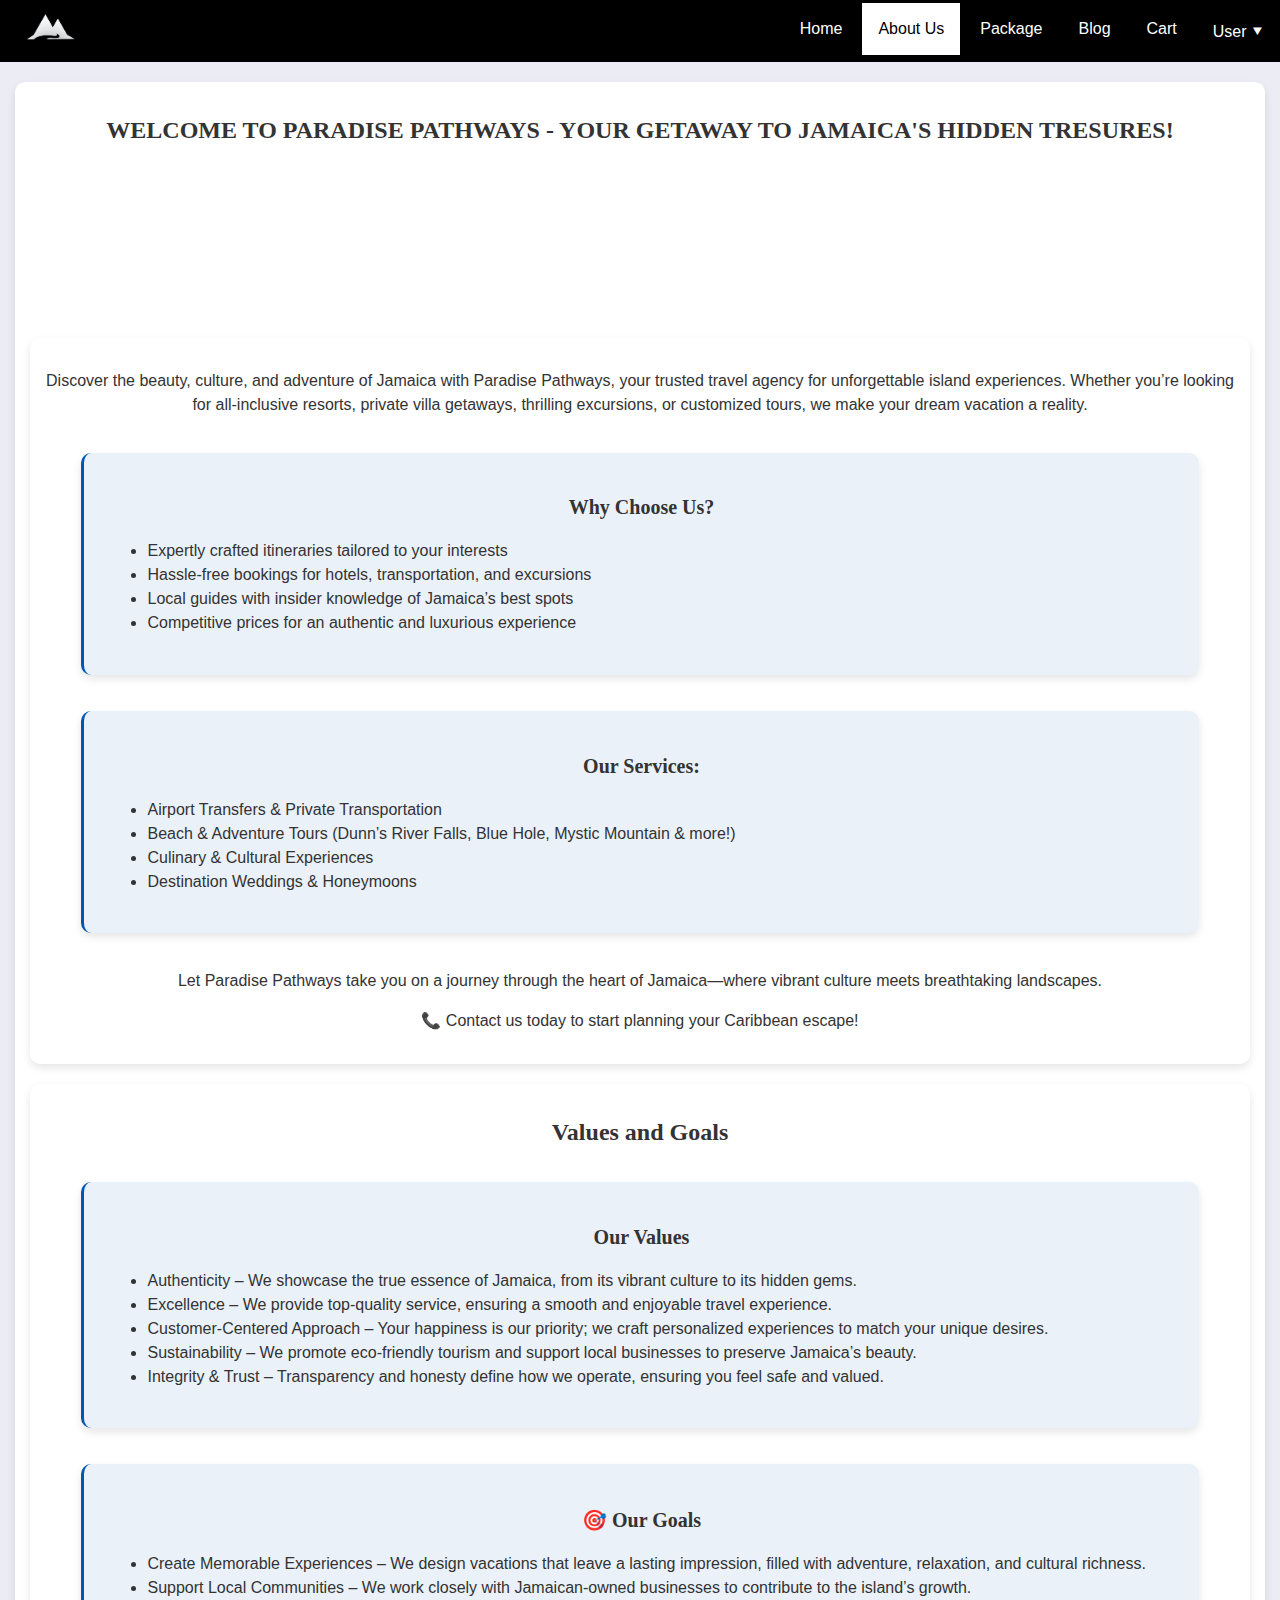
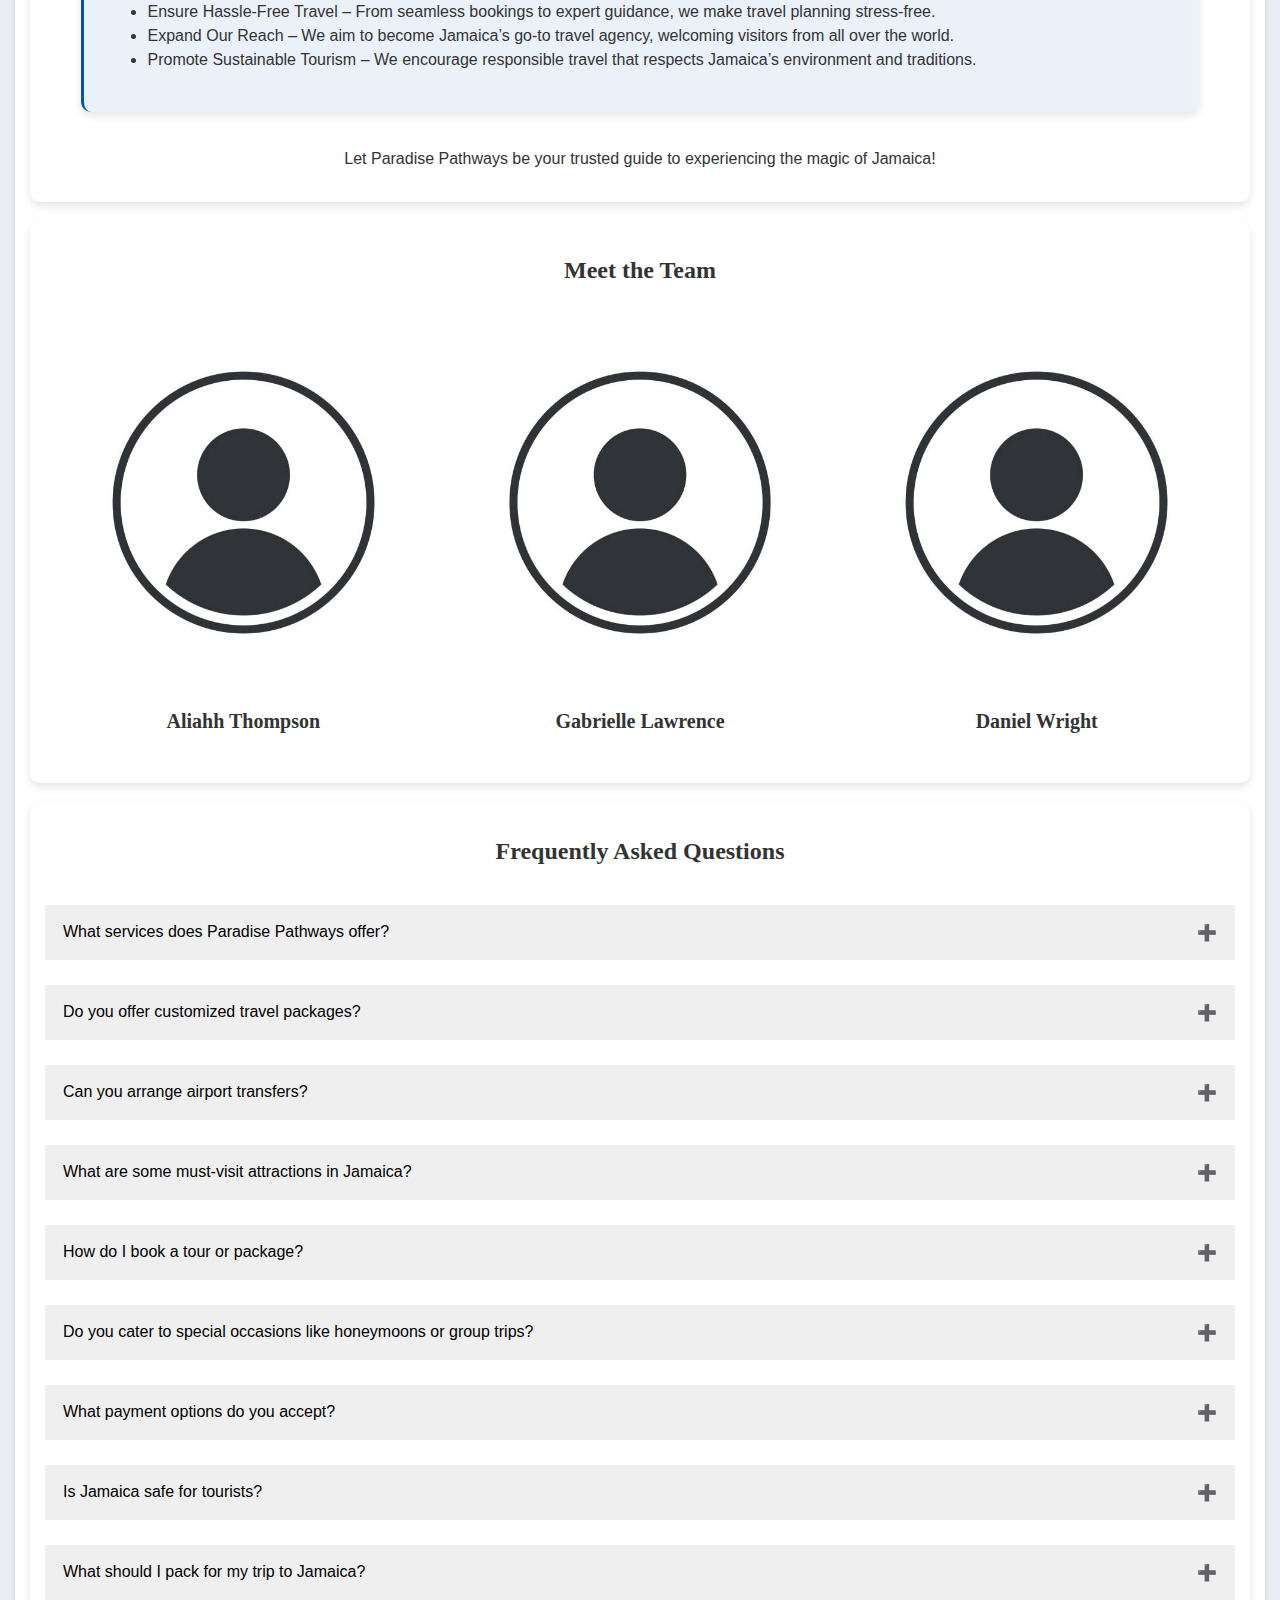
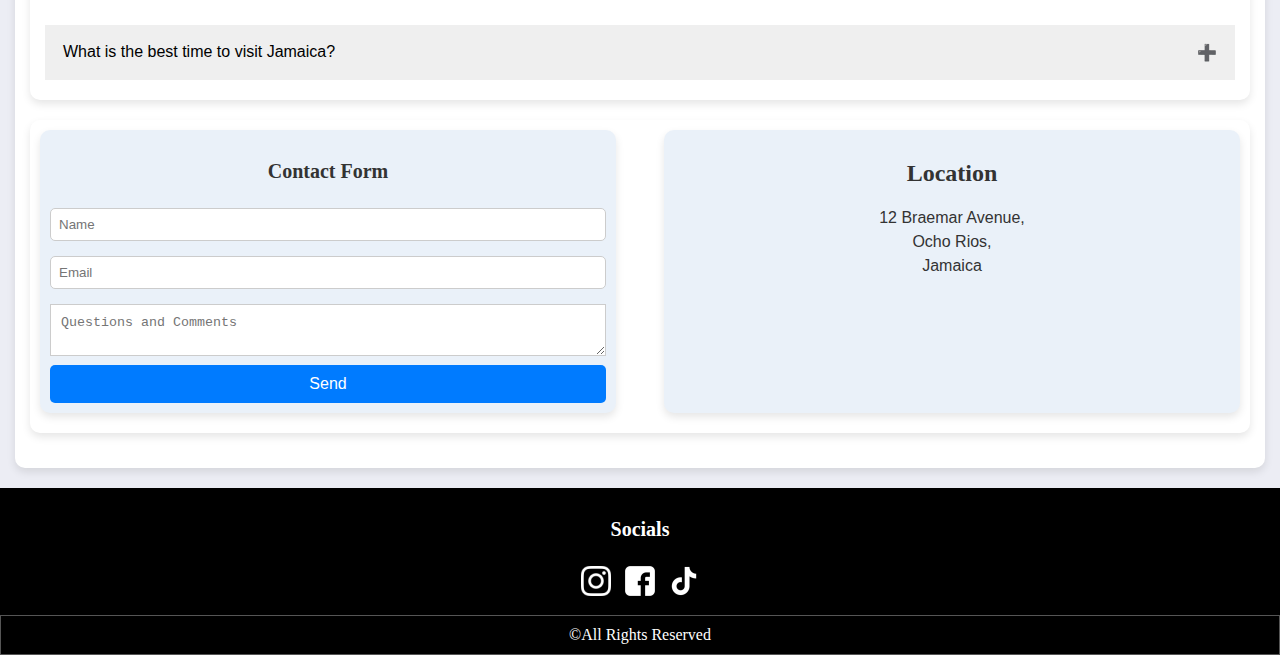
==== commit 0fa79fdb: "Update about.html" ====
--- a/about.html
+++ b/about.html
@@ -44,8 +44,8 @@
                 <h2>WELCOME TO PARADISE PATHWAYS - YOUR GETAWAY TO JAMAICA'S HIDDEN TRESURES!</h2>
                 
                 <div class="video-background">
-                    <video width="100%" height="80vh" autoplay muted loop>
-                        <source src="img/beach aerial.mp4" type="video/mp4">
+                    <video width="100%" autoplay muted loop>
+                        <source src="img/beach aerial.webm" type="video/webm">
                     </video>
                 </div>
             <section class="intro">    
--- a/style.css
+++ b/style.css
@@ -203,8 +203,10 @@
 
 /*Footer*/
 footer{
+    width: 100%;
     background-color: black;
     color: white;
+    
 }
 
 .topfooter{
@@ -376,7 +378,6 @@
 }
 
 .video-background video{
-    height: 100vh;
     object-fit: cover;
     border-radius: 20px;
 }
@@ -479,12 +480,186 @@
     margin-bottom: 15px;
 }
 
+/* Package */
+.package-container, .blog-container {
+    height: 100%;
+    width: 90%;
+    margin: auto;
+    padding: 20px;
+    text-align: center;
+}
+
+.packages {
+    display: grid;
+    grid-template-columns: repeat(auto-fit, minmax(300px, 1fr));
+    gap: 20px;
+    margin-top: 20px;
+}
+.package {
+    background: white;
+    padding: 20px;
+    border-radius: 10px;
+    box-shadow: 0 4px 8px rgba(0, 0, 0, 0.1);
+    text-align: center;
+}
+.package img {
+    width: 100%;
+    height: 200px;
+    object-fit: cover;
+    border-radius: 8px;
+}
+
+/*Forms*/
+  
+.form-video{
+    width: 100%;
+    height: 94vh;
+    object-fit: cover;
+}
+.form-container input[type="email"] {
+    border: 1px solid #ccc;
+    padding: 10px;
+    margin-bottom: 20px;
+    width: 100%;
+}
+
+.contact {
+    display: flex;
+    justify-content: space-between;
+    margin-top: 20px;
+    padding: 10px 10px;
+}
+
+.contact-form, .location {
+    width: 48%;
+    background-color: #eaf1f9;
+    padding: 10px 10px;
+    border-radius: 10px;
+    box-shadow: 0 4px 8px rgba(0, 0, 0, 0.1);
+    margin-bottom: 10px;
+}
+
+.contact-form input, .contact-form textarea {
+    width: 100%;
+    margin: 5px 0;
+    padding: 10px;
+    border: 1px solid #ccc;
+}
+
+.contact-form button {
+    width: 100%;
+    padding: 10px;
+    background: #007BFF;
+    color: white;
+    border: none;
+    cursor: pointer;
+    text-align: center;
+    font-size: 1rem;
+    border-radius: 5px;
+}
+
+/*sign up, login and forgot password forms*/
+.form-container {
+    position: absolute;
+    background: rgba(0, 0, 0, 0.5);
+    color: rgb(255, 254, 234);
+    padding: 10px;
+    border: 2px solid #ccc;
+    width: 95%;
+    border-radius: 10px;
+    top: 10%;
+    left: 50%;
+    transform: translateX(-50%);
+    backdrop-filter: blur(3px);
+}
+
+/* Form Inputs */
+input[type="text"], 
+input[type="email"], 
+input[type="password"] {
+    width: 100%;
+    padding: 8px;
+    margin: 5px 0 10px;
+    border: 1px solid #ccc;
+    border-radius: 5px;
+}
+
+.links {
+    margin-bottom: 10px;
+    font-size: 1em;
+    color: #a9d2ff;
+    text-decoration: none;
+}
+
+.links:visited{
+    color: #9989a0;
+}
+
+.links:hover {
+    text-decoration: underline;
+    color: #a9d2ff;
+}
+
+/* Remember Me */
+.remember-me {
+    display: flex;
+    align-items: center;
+    margin-bottom: 10px;
+    margin-top: 10px;
+}
+
+.remember-me input {
+    margin-right: 5px;
+}
+
+/* Button */
+.form-button {
+    width: 100%;
+    padding: 8px;
+    background: #007BFF;
+    color: white;
+    border: none;
+    cursor: pointer;
+    text-align: center;
+    font-size: 1em;
+    border-radius: 5px;
+}
+
+.form-button:hover, .contact-form button:hover {
+    background: #0056b3;
+}
+
+/* Name Fields */
+.name-fields {
+    display: flex;
+    justify-content: space-between;
+}
+
+.name-fields div {
+    width: 48%;
+}
+
+/* Terms and Conditions */
+.terms {
+    font-size: 1rem;
+    margin: 10px 0;
+}
+
+.terms a {
+    color: #007BFF;
+    text-decoration: none;
+}
+
+.terms a:hover {
+    text-decoration: underline;
+}
+
 
 /* Cart */
 .main-container {
-    height: 100vh;
-    width: 100%;
-    margin: auto;
+    min-height: 100vh;
+    width: 100%;
+    margin-bottom: 10%;
     padding: 20px;
     text-align: center;
 }
@@ -578,179 +753,6 @@
 
 
 
-/* Package */
-.package-container, .blog-container {
-    height: 100%;
-    width: 90%;
-    margin: auto;
-    padding: 20px;
-    text-align: center;
-}
-
-.packages {
-    display: grid;
-    grid-template-columns: repeat(auto-fit, minmax(300px, 1fr));
-    gap: 20px;
-    margin-top: 20px;
-}
-.package {
-    background: white;
-    padding: 20px;
-    border-radius: 10px;
-    box-shadow: 0 4px 8px rgba(0, 0, 0, 0.1);
-    text-align: center;
-}
-.package img {
-    width: 100%;
-    height: 200px;
-    object-fit: cover;
-    border-radius: 8px;
-}
-
-/*Forms*/
-  
-.form-video{
-    width: 100%;
-    height: 94vh;
-    object-fit: cover;
-}
-.form-container input[type="email"] {
-    border: 1px solid #ccc;
-    padding: 10px;
-    margin-bottom: 20px;
-    width: 100%;
-}
-
-.contact {
-    display: flex;
-    justify-content: space-between;
-    margin-top: 20px;
-    padding: 10px 10px;
-}
-
-.contact-form, .location {
-    width: 48%;
-    background-color: #eaf1f9;
-    padding: 10px 10px;
-    border-radius: 10px;
-    box-shadow: 0 4px 8px rgba(0, 0, 0, 0.1);
-    margin-bottom: 10px;
-}
-
-.contact-form input, .contact-form textarea {
-    width: 100%;
-    margin: 5px 0;
-    padding: 10px;
-    border: 1px solid #ccc;
-}
-
-.contact-form button {
-    width: 100%;
-    padding: 10px;
-    background: #007BFF;
-    color: white;
-    border: none;
-    cursor: pointer;
-    text-align: center;
-    font-size: 1rem;
-    border-radius: 5px;
-}
-
-/*sign up, login and forgot password forms*/
-.form-container {
-    position: absolute;
-    background: rgba(0, 0, 0, 0.5);
-    color: rgb(255, 254, 234);
-    padding: 10px;
-    border: 2px solid #ccc;
-    width: 95%;
-    border-radius: 10px;
-    top: 10%;
-    left: 50%;
-    transform: translateX(-50%);
-    backdrop-filter: blur(3px);
-}
-
-/* Form Inputs */
-input[type="text"], 
-input[type="email"], 
-input[type="password"] {
-    width: 100%;
-    padding: 8px;
-    margin: 5px 0 10px;
-    border: 1px solid #ccc;
-    border-radius: 5px;
-}
-
-.links {
-    margin-bottom: 10px;
-    font-size: 1em;
-    color: #a9d2ff;
-    text-decoration: none;
-}
-
-.links:visited{
-    color: #9989a0;
-}
-
-.links:hover {
-    text-decoration: underline;
-    color: #a9d2ff;
-}
-
-/* Remember Me */
-.remember-me {
-    display: flex;
-    align-items: center;
-    margin-bottom: 10px;
-    margin-top: 10px;
-}
-
-.remember-me input {
-    margin-right: 5px;
-}
-
-/* Button */
-.form-button {
-    width: 100%;
-    padding: 8px;
-    background: #007BFF;
-    color: white;
-    border: none;
-    cursor: pointer;
-    text-align: center;
-    font-size: 1em;
-    border-radius: 5px;
-}
-
-.form-button:hover, .contact-form button:hover {
-    background: #0056b3;
-}
-
-/* Name Fields */
-.name-fields {
-    display: flex;
-    justify-content: space-between;
-}
-
-.name-fields div {
-    width: 48%;
-}
-
-/* Terms and Conditions */
-.terms {
-    font-size: 1rem;
-    margin: 10px 0;
-}
-
-.terms a {
-    color: #007BFF;
-    text-decoration: none;
-}
-
-.terms a:hover {
-    text-decoration: underline;
-}
 
 /*Media Queries*/
 @media(min-width:1000px){
